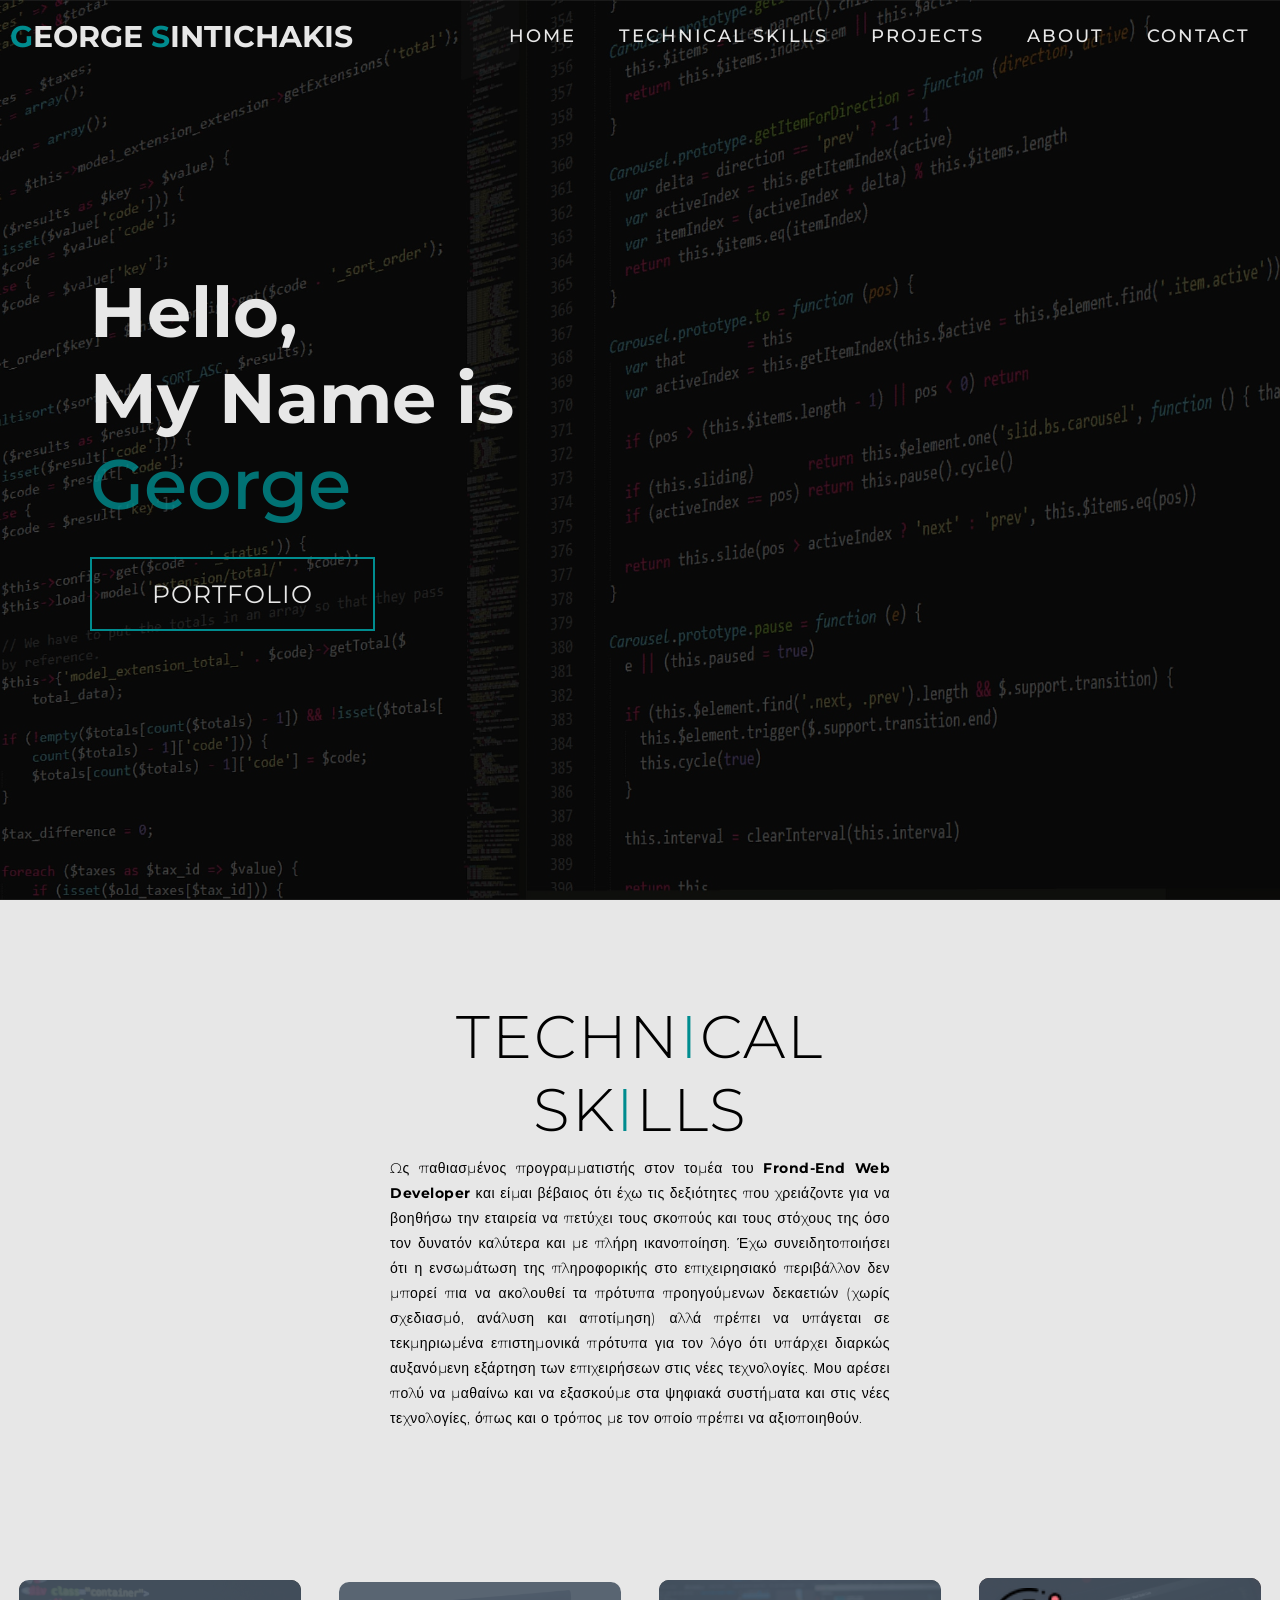
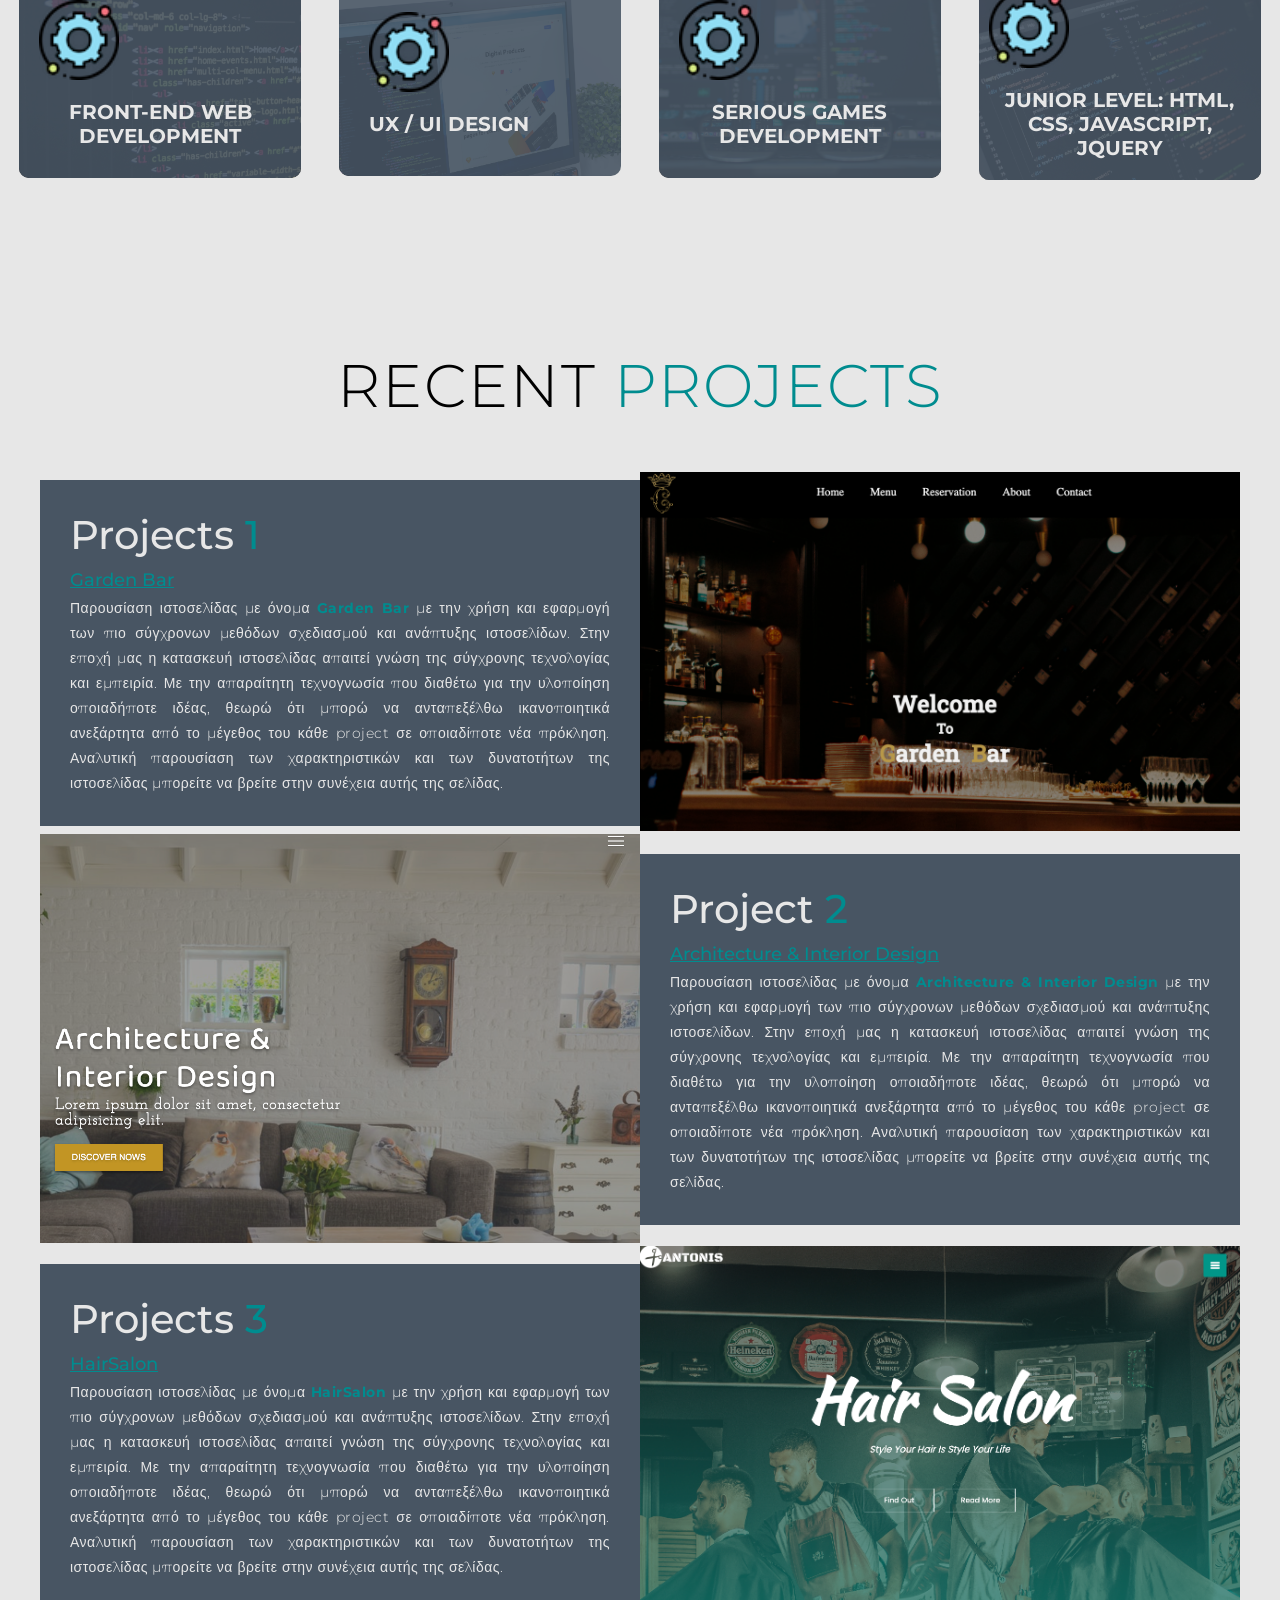
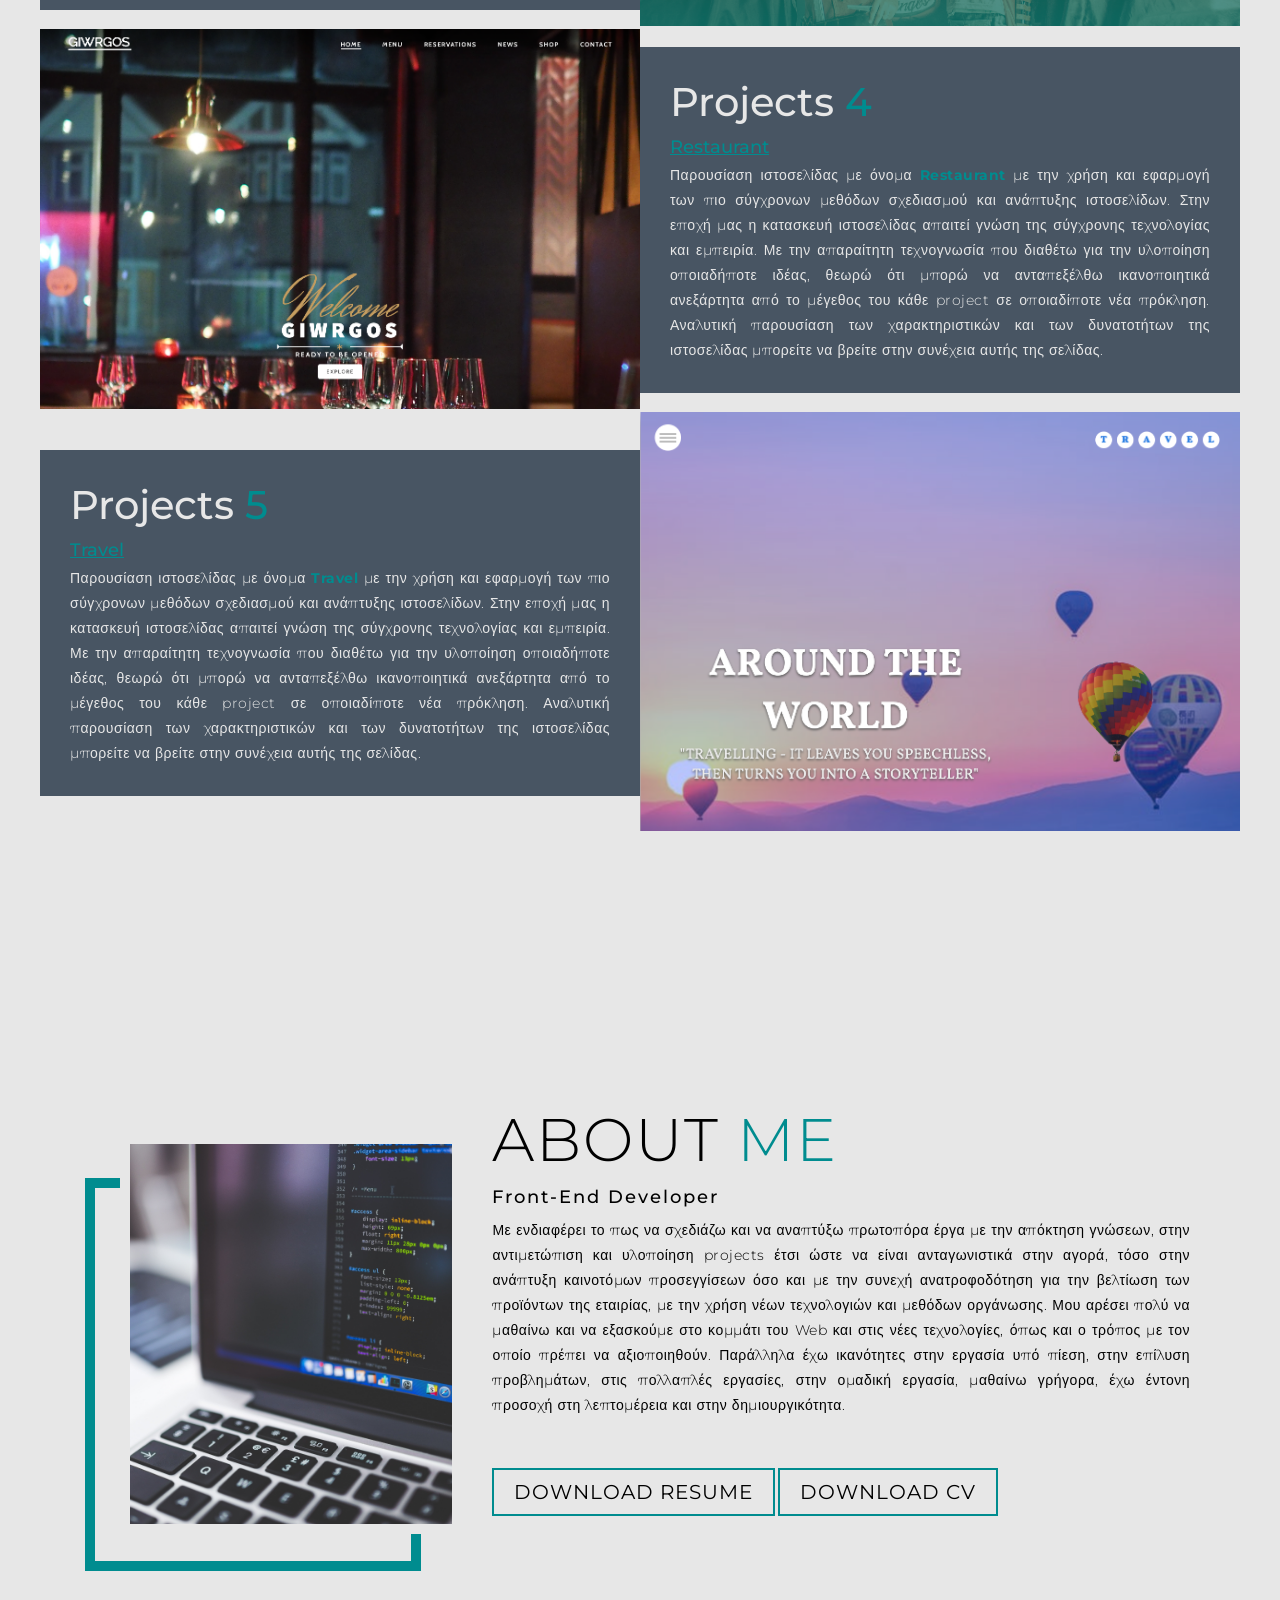
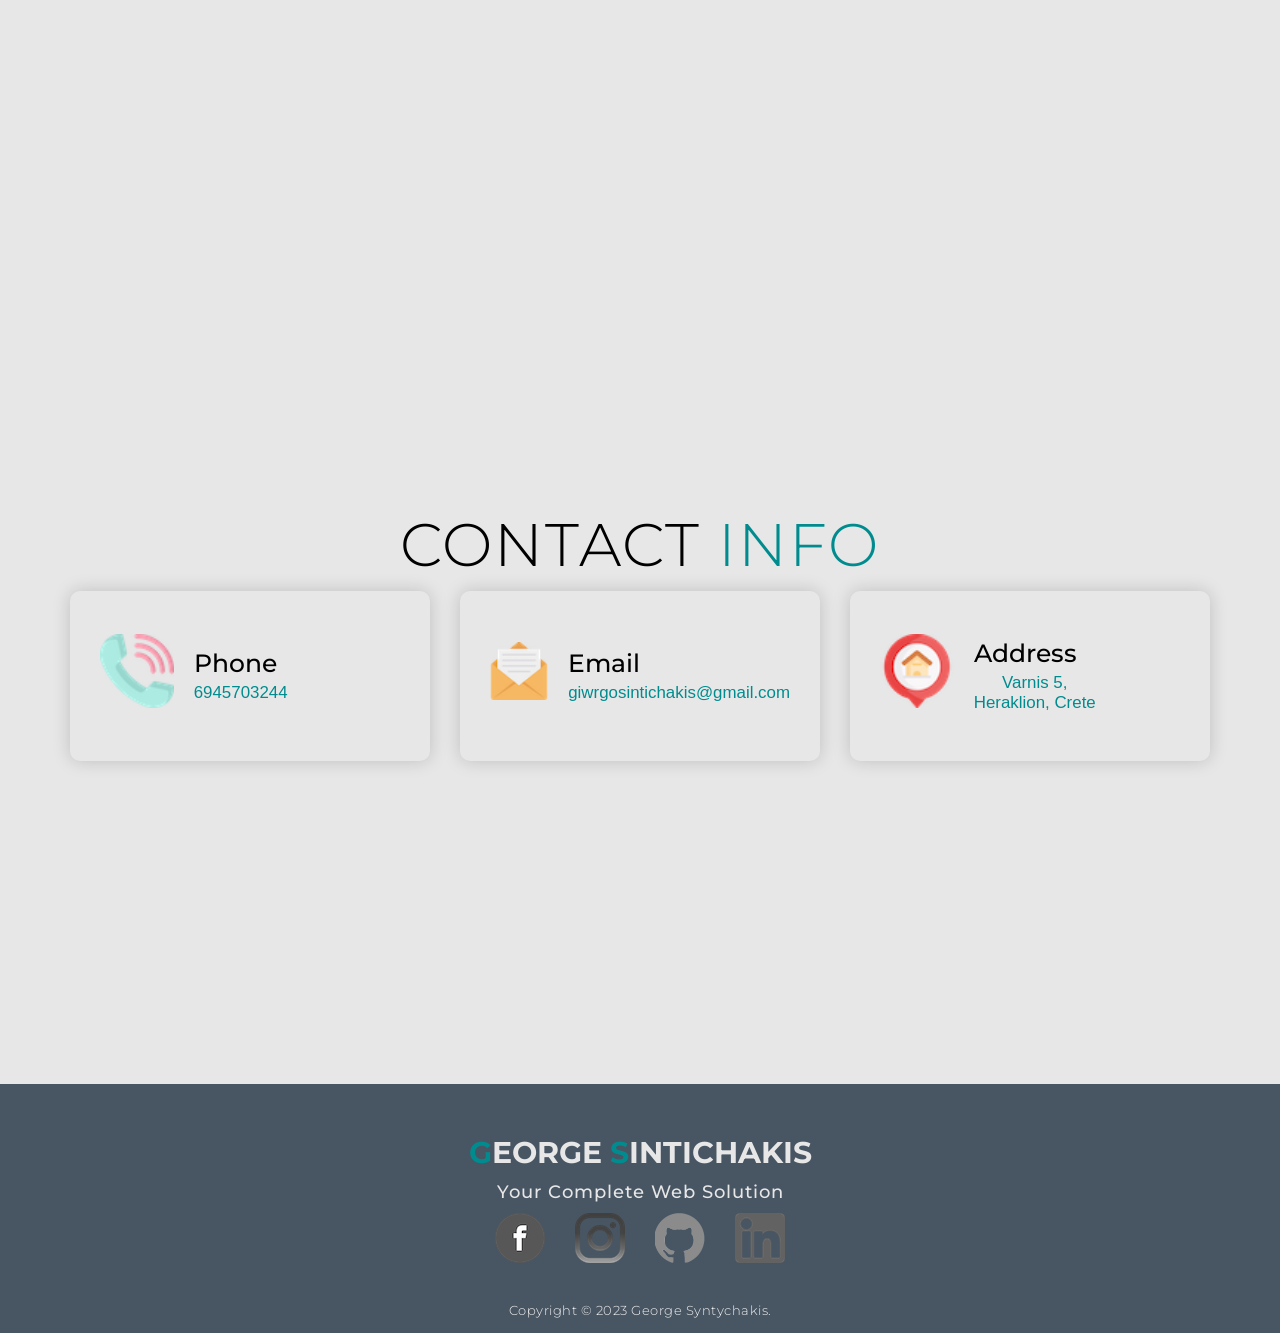
==== index.html @ 3b610a8d "Add files via upload" ====
<!DOCTYPE html>
<html lang="en">
  <head>
    <meta charset="utf-8">
    <meta name="viewport" content="width=device-width, initial-scale=1.0">
    <link rel="stylesheet" href="style.css">
    <title>My Website</title>
  </head>
  <body>
  

    <!--Header-->
    <section id="header">
      <div class="header container">
        <div class="nav-bar">
          <div class="brand">
            <a href="#hero"><h1><span>G</span>eorge <span>S</span>intichakis</h1></a>
          </div>
          <div class="nav-list">
            <div class="hamburger"><div class="bar"></div></div>
            <ul>
              <li><a href="#hero" data-after="Home">Home</a></li>
              <li><a href="#services" data-after="Service">Technical Skills</a></li>
              <li><a href="#projects" data-after="Projects">Projects</a></li>
              <li><a href="#about" data-after="About">About</a></li>
              <li><a href="#contact" data-after="Contact">Contact</a></li>
            </ul>
          </div>
        </div>
      </div>
    </section>

 


    <!--Hero Section-->
    <section id="hero">
      <div class="hero container">
        <div>
          <h1>Hello, <span></span></h1>
          <h1>My Name is <span></span></h1>
          <h1>George <span></span></h1>
          <a href="#projects" type="button" class="cta">Portfolio</a> 
        </div>
      </div>
    </section>
    
    <!--Service Section-->
    <section id="services">
      <div class="services container">
        <div class="service-top">
          <h1 class="section-title">Techn<span>i</span>cal Sk<span>i</span>lls</h1>
          <p>Ως παθιασμένος προγραμματιστής στον τομέα του <b>Frond-End Web Developer</b> 
            και είμαι βέβαιος ότι έχω τις δεξιότητες που χρειάζοντε για να βοηθήσω την εταιρεία να πετύχει τους σκοπούς 
            και τους στόχους της όσο τον δυνατόν καλύτερα και με πλήρη ικανοποίηση. Έχω συνειδητοποιήσει  
            ότι η ενσωμάτωση της πληροφορικής στο επιχειρησιακό περιβάλλον δεν μπορεί πια να ακολουθεί τα πρότυπα προηγούμενων δεκαετιών (χωρίς σχεδιασμό, 
            ανάλυση και αποτίμηση) αλλά πρέπει να υπάγεται σε τεκμηριωμένα επιστημονικά πρότυπα για τον λόγο ότι υπάρχει διαρκώς αυξανόμενη εξάρτηση των επιχειρήσεων 
            στις νέες τεχνολογίες. Μου αρέσει πολύ να μαθαίνω και να εξασκούμε στα ψηφιακά συστήματα και στις νέες τεχνολογίες, όπως και ο τρόπος με τον οποίο πρέπει να αξιοποιηθούν.  </p>
        </div>
        <div class="service-bottom">
            <div class="service-item1">
             <div class="icon"><img src="images/2.png"></div>             
              <h2>Front-End Web Development</h2>            
              <!-- <p>Lorem ipsum dolor sit amet, consectetur adipisicing elit, sed do eiusmod tempor incididunt ut labore et dolore magna aliqua.</p> -->
            </div>
            <div class="service-item2">
             <div class="icon"><img src="images/2.png"></div>
              <h2>UX / UI Design</h2>
              <!-- <p>Lorem ipsum dolor sit amet, consectetur adipisicing elit, sed do eiusmod tempor incididunt ut labore et dolore magna aliqua.</p> -->
            </div>
            <div class="service-item3">
             <div class="icon"><img src="images/2.png"></div>
              <h2>Serious Games Development</h2>
              <!-- <p>Lorem ipsum dolor sit amet, consectetur adipisicing elit, sed do eiusmod tempor incididunt ut labore et dolore magna aliqua.</p> -->
            </div>
            <div class="service-item4">
             <div class="icon"><img src="images/2.png"></div>
              <h2>Junior level: HTML, CSS, JavaScript, jQuery</h2>
              <!-- <p>Lorem ipsum dolor sit amet, consectetur adipisicing elit, sed do eiusmod tempor incididunt ut labore et dolore magna aliqua.</p> -->
            </div>
          </div>
        </div>
    </section>

    <!--Project Section-->
    <section id="projects">
      <div class="projects container">
        <div class="projects-header">
          <h1 class="section-title">Recent <span>Projects</span></h1>
        </div>
          <div class="all-projects">
            <div class="project-item">
              <div class="project-info">
                <h1>Projects <span>1</span></h1>
                <a href="https://giwrgossintichakis.github.io/GardenBar/" target="_blank"><h2><u>Garden Bar</u></h2></a>       
                <p>Παρουσίαση ιστοσελίδας με όνομα <span><b>Garden Bar</b></span> με την χρήση και εφαρμογή των πιο σύγχρονων μεθόδων σχεδιασμού και ανάπτυξης ιστοσελίδων. Στην εποχή μας η κατασκευή ιστοσελίδας απαιτεί γνώση της σύγχρονης τεχνολογίας και εμπειρία. Με την απαραίτητη τεχνογνωσία που διαθέτω για την υλοποίηση οποιαδήποτε ιδέας, θεωρώ ότι μπορώ να ανταπεξέλθω ικανοποιητικά ανεξάρτητα από το μέγεθος του κάθε project σε οποιαδίποτε νέα πρόκληση. Αναλυτική παρουσίαση των χαρακτηριστικών και των δυνατοτήτων της ιστοσελίδας μπορείτε να βρείτε στην συνέχεια αυτής της σελίδας.</p>
              </div>
              <div class="project-img">
                <a href="https://giwrgossintichakis.github.io/GardenBar/" target="_blank"><img src="images/Screenshot 2023-05-07 at 7.33.51 PM.png" alt="img"></a>
              </div>
            </div>
            <div class="project-item">
              <div class="project-info">
                <h1>Project <span>2</span></h1>
                <a href="https://giwrgossintichakis.github.io/Architecture/" target="_blank"><h2><u>Architecture & Interior Design</u></h2></a>       
                <p>Παρουσίαση ιστοσελίδας με όνομα <span><b>Architecture & Interior Design</b></span> με την χρήση και εφαρμογή των πιο σύγχρονων μεθόδων σχεδιασμού και ανάπτυξης ιστοσελίδων. Στην εποχή μας η κατασκευή ιστοσελίδας απαιτεί γνώση της σύγχρονης τεχνολογίας και εμπειρία. Με την απαραίτητη τεχνογνωσία που διαθέτω για την υλοποίηση οποιαδήποτε ιδέας, θεωρώ ότι μπορώ να ανταπεξέλθω ικανοποιητικά ανεξάρτητα από το μέγεθος του κάθε project σε οποιαδίποτε νέα πρόκληση. Αναλυτική παρουσίαση των χαρακτηριστικών και των δυνατοτήτων της ιστοσελίδας μπορείτε να βρείτε στην συνέχεια αυτής της σελίδας.</p>
              </div>
              <div class="project-img">
                <a href="https://giwrgossintichakis.github.io/Architecture/" target="_blank"><img src="images/18.jpg" alt="img"></a>
              </div>
            </div>
            <div class="project-item">
              <div class="project-info">
                <h1>Projects <span>3</span></h1>
                <a href="https://giwrgossintichakis.github.io/HairSalon/" target="_blank"><h2><u>HairSalon</u></h2></a>       
                <p>Παρουσίαση ιστοσελίδας με όνομα <span><b>HairSalon</b></span> με την χρήση και εφαρμογή των πιο σύγχρονων μεθόδων σχεδιασμού και ανάπτυξης ιστοσελίδων. Στην εποχή μας η κατασκευή ιστοσελίδας απαιτεί γνώση της σύγχρονης τεχνολογίας και εμπειρία. Με την απαραίτητη τεχνογνωσία που διαθέτω για την υλοποίηση οποιαδήποτε ιδέας, θεωρώ ότι μπορώ να ανταπεξέλθω ικανοποιητικά ανεξάρτητα από το μέγεθος του κάθε project σε οποιαδίποτε νέα πρόκληση. Αναλυτική παρουσίαση των χαρακτηριστικών και των δυνατοτήτων της ιστοσελίδας μπορείτε να βρείτε στην συνέχεια αυτής της σελίδας.</p>
              </div>
              <div class="project-img">
                <a href="https://giwrgossintichakis.github.io/HairSalon/" target="_blank"><img src="images/19.jpg" alt="img"></a>
              </div>
            </div>
            <div class="project-item">
              <div class="project-info">
                <h1>Projects <span>4</span></h1>
                <a href="https://giwrgossintichakis.github.io/Restaurant/" target="_blank"><h2><u>Restaurant</u></h2></a>       
                <p>Παρουσίαση ιστοσελίδας με όνομα <span><b>Restaurant</b></span> με την χρήση και εφαρμογή των πιο σύγχρονων μεθόδων σχεδιασμού και ανάπτυξης ιστοσελίδων. Στην εποχή μας η κατασκευή ιστοσελίδας απαιτεί γνώση της σύγχρονης τεχνολογίας και εμπειρία. Με την απαραίτητη τεχνογνωσία που διαθέτω για την υλοποίηση οποιαδήποτε ιδέας, θεωρώ ότι μπορώ να ανταπεξέλθω ικανοποιητικά ανεξάρτητα από το μέγεθος του κάθε project σε οποιαδίποτε νέα πρόκληση. Αναλυτική παρουσίαση των χαρακτηριστικών και των δυνατοτήτων της ιστοσελίδας μπορείτε να βρείτε στην συνέχεια αυτής της σελίδας.</p>
              </div>
              <div class="project-img">
                <a href="https://giwrgossintichakis.github.io/Restaurant/" target="_blank"><img src="images/20.jpg" alt="img"></a>
              </div>
            </div>
            <div class="project-item">
              <div class="project-info">
                <h1>Projects <span>5</span></h1>
                <a href="https://giwrgossintichakis.github.io/Travel/" target="_blank"><h2><u>Travel</u></h2></a>       
                <p>Παρουσίαση ιστοσελίδας με όνομα <span><b>Travel</b></span> με την χρήση και εφαρμογή των πιο σύγχρονων μεθόδων σχεδιασμού και ανάπτυξης ιστοσελίδων. Στην εποχή μας η κατασκευή ιστοσελίδας απαιτεί γνώση της σύγχρονης τεχνολογίας και εμπειρία. Με την απαραίτητη τεχνογνωσία που διαθέτω για την υλοποίηση οποιαδήποτε ιδέας, θεωρώ ότι μπορώ να ανταπεξέλθω ικανοποιητικά ανεξάρτητα από το μέγεθος του κάθε project σε οποιαδίποτε νέα πρόκληση. Αναλυτική παρουσίαση των χαρακτηριστικών και των δυνατοτήτων της ιστοσελίδας μπορείτε να βρείτε στην συνέχεια αυτής της σελίδας.</p>
              </div>
              <div class="project-img">
                <a href="https://giwrgossintichakis.github.io/Travel/" target="_blank"><img src="images/22.jpg" alt="img"></a>
              </div>
            </div>
        </div>
      </div>
    </section>

    <!--About Section-->
    <section id="about">
      <div class="about container">
        <div class="col-left">
          <div class="about-img">
            <img src="images/5.jpg" alt="img">
          </div>
        </div>
        <div class="col-right">
          <h1 class="section-title">About <span>Me</span></h1>
          <h2>Front-End Developer</h2>
          <p>Με ενδιαφέρει το πως να σχεδιάζω και να αναπτύξω πρωτοπόρα έργα με την απόκτηση γνώσεων, στην αντιμετώπιση και υλοποίηση projects έτσι ώστε να είναι ανταγωνιστικά στην αγορά, τόσο στην ανάπτυξη καινοτόμων προσεγγίσεων όσο και με την συνεχή ανατροφοδότηση για την βελτίωση των προϊόντων της εταιρίας, με την χρήση νέων τεχνολογιών και μεθόδων οργάνωσης. 
            Μου αρέσει πολύ να μαθαίνω και να εξασκούμε στο κομμάτι του Web και στις νέες τεχνολογίες, όπως και ο τρόπος με τον οποίο πρέπει να αξιοποιηθούν. Παράλληλα έχω ικανότητες στην εργασία υπό πίεση, στην επίλυση προβλημάτων,  στις πολλαπλές εργασίες, στην ομαδική εργασία, μαθαίνω γρήγορα, έχω έντονη προσοχή στη λεπτομέρεια και στην δημιουργικότητα.
            </p>
          <a href="COVER-LETTER-GEORGE_SINTICHAKIS.pdf" download class="cta">Download Resume</a>
          <a href="SINTICHAKIS_GEORGE_CV.pdf" download class="cta">Download CV</a>          
        </div>
      </div>
    </section>

    <!--Contact section-->
    <section id="contact">
      <div class="contact container">
        <div><h1 class="section-title">Contact <span>info</span></h1></div>
        <div class="contact-items">
            <div class="contact-item">
              <div class="icon"><img src="images/6.png"></div>
              <div class="contact-info">
                <h1>Phone</h1>
                <a class="single" href="tel:6945703244" target="_blank"><h2><button class="btn-tel">6945703244</button></h2></a>
              </div>
            </div>
            <div class="contact-item">
              <div class="icon"><img src="images/7.png"></div>
              <div class="contact-info">
                <h1>Email</h1>
                <a class="single" href="mailto:giwrgosintichakis@gmail.com" target="_blank"><h2><button class="btn">giwrgosintichakis@gmail.com</button></h2></a>
              </div>
            </div>
            <div class="contact-item">
              <div class="icon"><img src="images/8.png"></div>
              <div class="contact-info">
                <h1>Address</h1>
                <a href="https://goo.gl/maps/fwxAMwNnQU4FzRRd6" target="_blank"><h2><button class="btn">Varnis 5, <br> Heraklion, Crete </button></h2></a>
                <!-- <a href="https://goo.gl/maps/fwxAMwNnQU4FzRRd6" target="_blank"><h2><button class="btn">Varnis 5,</button></h2></a>
                <a href="https://goo.gl/maps/fwxAMwNnQU4FzRRd6" target="_blank"><h2><button class="btn">Heraklion Crete</button></h2></a> -->
              </div>
            </div>
        </div>
      </div>
    </section>

    <!--Footer-->
    <section id="footer">
      <div class="footer container">
        <div class="brand"><h1><span>G</span>eorge <span>S</span>intichakis</h1></div>
        <h2>Your Complete Web Solution</h2>
        <div class="social-icon">
          <div class="social-item">
            <a href="https://www.facebook.com/giwrgos.sintichakis" target="_blank"><img src="images/9.png"></a>
          </div>
          <div class="social-item">
            <a href="https://www.instagram.com/giwrgos_sintichakis/" target="_blank"><img src="images/10.png"></a>
          </div>
          <div class="social-item">
            <a href="https://github.com/GiwrgosSintichakis" target="_blank"><img src="images/110.png"></a>
          </div>
          <div class="social-item">
            <a href="https://www.linkedin.com/in/george-sintichakis-b2186b146/" target="_blank"><img src="images/12.png"></a>
          </div>
        </div>
        <p>Copyright &copy; 2023 George Syntychakis.</p>
      </div>
    </section>

    <script src="main.js"></script>
  </body>
</html>
---- style.css ----
@import url('https://fonts.googleapis.com/css2?family=Montserrat:wght@300;400;700&display=swap');

*{
  padding: 0;
  margin: 0;
  box-sizing: border-box;
}

html{
  font-size: 10px;
  font-family: 'Montserrat', sans-serif;
  scroll-behavior: smooth;
  background-color: #E7E7E7;
}

a{
  text-decoration: none;
}

p{
  text-align: justify;
}

.container{
  min-height: 100vh;
  width: 100%;
  display: flex;
  align-items: center;
  justify-content: center;
}

img{
  height: 100%;
  width: 100%;
  object-fit: cover;
}

p{
  color: black;
  font-size: 1.4rem;
  margin-top: 5px;
  line-height: 2.5rem;
  font-weight: 300;
  letter-spacing: 0.05rem;
}

.section-title{
    font-size: 4rem;
    font-weight: 300;
    color: black;
    margin-bottom: 10px;
    text-transform: uppercase;
    letter-spacing: 0.2rem;
    text-align: center;
}

.section-title span{
    color: #008C8F;
}

.cta{
  display: inline-block;
  padding: 10px 30px;
  color: #E7E7E7;
  background-color: transparent;
  border: 2px solid #008C8F;
  font-size: 2rem;
  text-transform: uppercase;
  letter-spacing: 0.1rem;
  margin-top: 30px;
  transition: 0.3s ease;
  transition-property: background-color, color;
}

.cta:hover{
  color: #E7E7E7;
  background-color:#008C8F;
}

.brand h1{
  font-size: 3rem;
  text-transform: uppercase;
  color:#E7E7E7;
}

.brand h1 span{
  color: #008C8F;
}

/*Header Section*/
#header{
  position: fixed;
  z-index: 1000;
  left: 0;
  top: 0;
  width: 100vw;
  height: auto;
}

#header .header{
  min-height: 8vh;
  background-color: rgba(31,30,30,0.24);
  transition: 0.3s ease background-color;
}

#header .nav-bar{
  display: flex;
  align-items: center;
  justify-content: space-between;
  width: 100%;
  height: 100%;
  max-width: 1300px;
  padding: 0 10px;
}

#header .nav-list ul{
  list-style: none;
  position: absolute;
  background-color: rgb(31,30,30);
  width: 100vw;
  height: 100vh;
  left: 100%;
  top: 0;
  display: flex;
  flex-direction: column;
  justify-content: center;
  align-items: center;
  z-index: 1;
  overflow: hidden;
  transition: 0.5s ease left;
}

#header .nav-list ul.active{
  left: 0%;/* αυτο καθοριζει ποσο μεγαλο ή μικρο θελω να ειναι το ανοιγμα προς τα αριστερα*/
}

#header .nav-list ul a{
  font-size: 2.5rem;
  font-weight: 500;
  letter-spacing: 0.2rem;
  text-decoration: none;
  color:#E7E7E7;
  text-transform: uppercase;
  padding: 20px;
  display: block;
}

#header .nav-list ul a:after{
  content: attr(data-after);
  position: absolute;
  top: 50%;
  left: 50%;
  transform: translate(-50%, -50%) scale(0);
  color: rgba(240, 248, 255, 0.021);
  font-size: 13rem;
  letter-spacing: 50px;
  z-index: -1;
  transition: 0.3s ease letter-spacing;/*εαν θελω να εμφανιζοντε κονονικα καθος περναω απο πανω τους τοτε το βγαζω αυτο*/
}

#header .nav-list ul li:hover a::after{
  transform: translate(-50%, -50%) scale(1);
  letter-spacing: initial;
}

#header .nav-list ul li:hover a{
  color: #008C8F;
}

#header .hamburger{
  height: 60px;
  width: 60px;
  display: inline-block;
  border: 3px solid  #E7E7E7;
  border-radius: 50%;
  position: relative;
  display: flex;
  align-items: center;
  justify-content: center;
  z-index: 100;
  cursor: pointer;
  transform: scale(0.8);/*αυτο καθοριζει ποσο μεγαλο η μικρο θα ειναι το hamburger*/
  margin-right: 20px; /*αυτο καθοριζει που θα βρισκετε το hamburger*/
}

#header .hamburger:after{
  position: absolute;
  content: '';
  height: 100%;
  width: 100%;
  border-radius: 50%;
  border: 3px solid #E7E7E7;
  animation: hamburger_puls 1s ease infinite;
}

#header .hamburger .bar{
  height: 2px;
  width: 30px;
  position: relative;
  background-color:#E7E7E7;
  z-index: -1
}

#header .hamburger .bar::after,
#header .hamburger .bar::before{
  content: '';
  position: absolute;
  height: 100%;
  width: 100%;
  left: 0;
  background-color:#E7E7E7;
  transition: 0.3s ease;
  transition-property: top, bottom;
}

#header .hamburger .bar::after{
  top: 8px;
}

#header .hamburger .bar::before{
  bottom: 8px;
}

#header .hamburger.active .bar::before{
  bottom: 0;
}

#header .hamburger.active .bar::after{
  top: 0;
}


/*Hero Secttion*/
#hero{
  background-image: url(images/1.jpg);
  background-size: cover;
  background-position: top center;
  position: relative;
  z-index: 1;
}

#hero::after{
  content: '';
  position: absolute;
  left: 0;
  top: 0;
  height: 100%;
  width: 100%;
  background-color: black;
  opacity: .7;
  z-index: -1;
}

#hero .hero{
  max-width: 1200px;
  margin: 0 auto;
  padding: 0 50px;
  justify-content: 50px;
  justify-content: flex-start;
}

#hero h1{
  display: block;
  width: fit-content;
  font-size: 4rem;
  position: relative;
  color: transparent;
  animation: text_reveal 0.5s ease forwards;
  animation-delay: 1s;
}

#hero h1:nth-child(1){
  animation-delay: 1s;
}

#hero h1:nth-child(2){
  animation-delay: 2s;
}

#hero h1:nth-child(3){
  animation: text_reveal_name 0.5 ease forwards;
  animation-delay: 3s;
}

#hero h1 span{
  position: absolute;
  top: 0;
  left: 0;
  height: 100%;
  width: 0%;
  background-color: #008C8F;
  animation: text_reveal_box 1s ease;
  animation-delay: 3s;
}

#hero h1:nth-child(1) span{
  animation-delay: 0.5s;
}

#hero h1:nth-child(2) span{
  animation-delay: 1.5s;
}

#hero h1:nth-child(3) span{
  animation-delay: 2.5s;
}

.language{
  width: 100%;
  margin: 0 auto;
  text-align: center;
  width: 150px;
  height: auto;
}


/*Services Section*/
#services .services{
    flex-direction: column;
    text-align: center;
    max-width: 1500px;
    margin: 0 auto;
    padding: 100px 0;
}

#services .service-top p{
    color: black;
    font-size: 1.4rem;
    margin-top: 5px;
    line-height: 2.5rem;
    font-weight: 300;
    letter-spacing: 0.05rem;
}

#services .service-top{
  max-width: 500px;
  margin: 0 auto;
}

#services .service-bottom{
  display: flex;
  align-items: center;
  justify-content: center;
  flex-wrap: wrap;
  margin-top: 10%;
}

#services .service-item1{
  flex-basis: 80%;
  display: flex;
  align-items: flex-start;
  justify-content: center;
  flex-direction: column;
  padding: 20px;
  border-radius: 10px;
  background-image: url('/images/13.jpg');
  background-size: cover;
  margin: 10px 5%;
  position: relative;
  z-index: 1;
  overflow: hidden;
}

#services .service-item2{
  flex-basis: 80%;
  display: flex;
  align-items: flex-start;
  justify-content: center;
  flex-direction: column;
  padding: 30px;
  border-radius: 10px;
  background-image: url('/images/14.jpg');
  background-size: cover;
  margin: 10px 5%;
  position: relative;
  z-index: 1;
  overflow: hidden;
}

#services .service-item3{
  flex-basis: 80%;
  display: flex;
  align-items: flex-start;
  justify-content: center;
  flex-direction: column;
  padding: 20px;
  border-radius: 10px;
  background-image: url('/images/15.jpg');
  background-size: cover;
  margin: 10px 5%;
  position: relative;
  z-index: 1;
  overflow: hidden;
}

#services .service-item4{
  flex-basis: 80%;
  display: flex;
  align-items: flex-start;
  justify-content: center;
  flex-direction: column;
  padding: 10px;
  border-radius: 10px;
  background-image: url('/images/17.jpg');
  background-size: cover;
  margin: 10px 5%;
  position: relative;
  z-index: 1;
  overflow: hidden;
}

#services .service-item1::after{
  content: '';
  position: absolute;
  left: 0;
  top: 0;
  height: 100%;
  width: 100%;
  background-color:#485563;
  opacity: 0.9;
  z-index: -1;
}

#services .service-item2::after{
  content: '';
  position: absolute;
  left: 0;
  top: 0;
  height: 100%;
  width: 100%;
  background-color:#485563;
  opacity: 0.9;
  z-index: -1;
}

#services .service-item3::after{
  content: '';
  position: absolute;
  left: 0;
  top: 0;
  height: 100%;
  width: 100%;
  background-color:#485563;
  opacity: 0.9;
  z-index: -1;
}

#services .service-item4::after{
  content: '';
  position: absolute;
  left: 0;
  top: 0;
  height: 100%;
  width: 100%;
  background-color:#485563;
  opacity: 0.9;
  z-index: -1;
}

#services .service-bottom .icon{
  height: 80px;
  width: 80px;
  margin-bottom: 20px;
}

#services .service-item1 h2{
  font-size: 2rem;
  color:#E7E7E7;
  margin-bottom: 10px;
  text-transform: uppercase;
}

#services .service-item2 h2{
  font-size: 2rem;
  color:#E7E7E7;
  margin-bottom: 10px;
  text-transform: uppercase;
}

#services .service-item3 h2{
  font-size: 2rem;
  color:#E7E7E7;
  margin-bottom: 10px;
  text-transform: uppercase;
}

#services .service-item4 h2{
  font-size: 2rem;
  color: #E7E7E7;
  margin-bottom: 10px;
  text-transform: uppercase;
}

/* #services .service-item1 p{
  color: white;
  text-align: left;
}

#services .service-item2 p{
  color: white;
  text-align: left;
}

#services .service-item3 p{
  color: white;
  text-align: left;
}

#services .service-item4 p{
  color: white;
  text-align: left;
} */

/*Project Section*/
#projects .projects{
  flex-direction: column;
  max-width: 1200px;
  margin: 0 auto;
  padding: 50px 0;
}

#projects .projects-header h1{
  margin-bottom: 50px;
}

#projects .all-projects{
  display: flex;
  align-items: center;
  justify-content: center;
  flex-direction: column;
}

#projects .project-item{
  display: flex;
  align-items: center;
  justify-content: center;
  flex-direction: column;
  width: 80%;
  margin: 20px auto;
  overflow: hidden;
  border-radius: 10px;
}

#projects .project-info{
  padding: 30px;
  flex-basis: 50%;
  height: 100%;
  display: flex;
  align-items: flex-start;
  justify-content: center;
  flex-direction: column;
  background-color:#485563;
  color: #E7E7E7;
}

#projects .project-info h2{
  color: #008C8F;
}

#projects .project-info h1{
  font-size: 4rem;
  font-weight: 500;
}

#projects .project-info h1 span{
  color: #008C8F;
}


#projects .project-info h2:hover{
  cursor: pointer;
}

#projects .project-info h2:hover{
  color: #008C8F;
}

#projects .project-info h2:active{
  color: #33CC00;
}


#projects .project-info p:focus{
  color: #008C8F;
}


#projects .project-info p span{
  color:#008C8F;
}


#projects .project-info h2{
  font-size: 1.8rem;
  font-weight: 500;
  margin-top: 10px;
}

#projects .project-info a:hover{
  transform: scale(1.15);
  color: #008C8F;
  cursor: pointer;
  transition: all 0.5s;
  animation: 1s infinite;

}

#projects .project-info p{
  color:#E7E7E7;
}

#projects .project-img{
  flex-basis: 50%;
  height: 300px;
  overflow: hidden;
}

#projects .project-img:after{
  content: '';
  position: absolute;
  left: 0;
  top: 0;
  height: 100%;
  width: 100%;
  background-color:#485563;
  opacity: 0.7;
}

#projects .project-img img{
  transition: 0.3s ease transform;
}
#projects .project-item:hover .project-img img{
  transform: scale(1.1);
}

/*About Section*/
#about .about{
  flex-direction: column-reverse;
  text-align: center;
  max-width: 1200px;
  margin: 0 auto;
  padding: 10px 20px;
}

#about .col-left{
  width: 250px;
  height: 360px;
}

#about .col-right{
  width: 100%;
}

#about .col-right h2{
  font-size: 1.8rem;
  font-weight: 500;
  letter-spacing: 0.2rem;
  margin-bottom: 10px;
}

#about .col-right p{
  margin-bottom: 20px;
}

#about .col-right .cta{
  color: black;
  margin-bottom: 50px;
  padding: 10px 20px;
  font-size: 2rem;
}

#about .col-left .about-img{
  height: 100%;
  width: 100%;
  position: relative;
  border: 10px solid #E7E7E7;
}

#about .col-left .about-img::after{
  content: '';
  position: absolute;
  left: -33px;
  top: 19px;
  height: 98%;
  width: 98%;
  border: 7px solid #008C8F;
  z-index: -1;
}

/*Contact Section*/
#contact .contact{
  flex-direction: column;
  max-width: 1200px;
  margin: 0 auto;
}

#contact .contact-items{
  width: 400px;
}

#contact .contact-item{
  width: 80%;
  padding: 20px;
  text-align: center;
  border-radius: 10px;
  padding: 30px;
  margin: 30px;
  display: flex;
  justify-content: center;
  align-items: center;
  flex-direction: column;
  box-shadow: 0px 0px 18px 0 #0000002c;
  transition: 0.3s ease box-shadow;
}

#contact .contact-item:hover{
  box-shadow: 0px 0px 5px 0 #0000002c;
}

#contact .icon{
  width: 70px;
  margin: 0 auto;
  margin-bottom: 10px;
}

#contact .contact-info h1{
  font-size: 2.5rem;
  font-weight: 500;
  margin-bottom: 5px;
}

#contact .contact-info h2{
  font-size: 1.3rem;
  line-height: 2rem;
  font-weight: 500;
}

#contact .contact-info .single-tel{
  color: black;
}

#contact .contact-info .single{
  color: black;
}

#contact .contact-info .btn-tel:hover{
  transform: scale(1.18);
  color: #008C8F;
  cursor: pointer;
}

#contact .contact-info .btn-tel{
  border-width: 0;
  background-color: #E7E7E7;
  color: #008C8F;
  font-size: 1.3em;
  transition: all 0.3s;
  animation: colors 1s infinite;
}

@keyframes colors{
  0%{
    filter: hue-rotate(0deg);
  }
  100%{
    filter: hue-rotate(360deg);
  }
}

#contact .contact-info .btn:hover{
  transform: scale(1.18);
  color: #008C8F;
  cursor: pointer;
}

#contact .contact-info .btn{
  border-width: 0;
  background-color: #E7E7E7;
  color: #008C8F;
  font-size: 1.3em;
  transition: all 0.3s;
  animation: colors 1s infinite;
}

/*Footer*/
#footer{
  background-color:#485563;
}

#footer .footer{
  min-height: 200px;
  flex-direction: column;
  padding-top: 50px;
  padding-bottom: 10px;
}

#footer h2{
  color:#E7E7E7;
  font-weight: 500;
  font-size: 1.8rem;
  letter-spacing: 0.1rem;
  margin-top: 10px;
  margin-bottom: 10px;
}

#footer .social-icon{
  display: flex;
  margin-bottom: 30px;
}

#footer .social-item{
  height: 50px;
  width: 50px;
  margin: 0 15px;
}

#footer .social-item img{
  filter: grayscale(1);
  transition: 0.3s ease filter;
}

#footer .social-item:hover img{
  filter: grayscale(0);
}

#footer p{
  color:  #f1f1f1;
  font-size: 1.3rem;
}
/*Keyframes*/
@keyframes hamburger_puls {
    0%{
      opacity: 1;
      transform: scale(1);
    }
    100%{
      opacity: 0;
      transform: scale(1.4);
    }
}

@keyframes text_reveal_box {
  50%{
    width: 100%;
    left: 0;
  }
  100%{
    width: 0;
    left: 100%;
  }
}

@keyframes text_reveal{
  100%{
    color: #E7E7E7;
}
}

@keyframes text_reveal_name{
    100%{
      color: #008C8F;
      font-weight: 500;
    }
}

/*Media Query For Tablet*/
@media only screen and (min-width:1258px){
  .cta{
    font-size: 2.5rem;
    padding: 20px 60px;
  }

  h1.section-title{
    font-size: 6rem;
  }

  /*Hero*/
  #hero h1{
    font-size: 7rem;
  }

  /*Services Section*/
  #services .service-bottom .service-item1{
    flex-basis: 45%;
    margin: 2.5%;
  }

  #services .service-bottom .service-item2{
    flex-basis: 45%;
    margin: 2.5%;
  }


  #services .service-bottom .service-item3{
    flex-basis: 45%;
    margin: 2.5%;
  }

  #services .service-bottom .service-item4{
    flex-basis: 45%;
    margin: 2.5%;
  }


  /*Project*/
  #projects .project-item{
    flex-direction: row;
  }

  #projects .project-item:nth-child(even){
    flex-direction: row-reverse;
  }

  #projects .project-item{
  height: 400%;
  margin: 0;
  width: 100%;
  border-radius: 0;
  }

  #projects .all-projects .project-info{
    height: 100%;
  }

  #projects .all-projects .project-img{
    height: 100%;
  }

  /*About*/
  #about .about{
    flex-direction: row;
  }

  #about .col-left{
    width: 600px;
    height: 400px;
    padding-left: 60px;
  }

  #about .about .col-left .about-img::after{
    left: -45px;
    top: 34px;
    height: 98%;
    width: 98%;
    border: 10px solid #008C8F;
  }

  #about .col-right{
    text-align: left;
    padding: 30px;
  }

  #about .col-right h1{
    text-align: left;
  }

  /*Contact*/
  /* #contact .contact{
    flex-direction: column;
    padding: 100px 0;
    align-items: center;
    justify-content: center;
    min-width: 20vh;
  }

  #contact .contact-items{
    width: 100%;
    display: flex;
    flex-direction: row;
    justify-content: space-evenly;
    margin: 0;
  }

  #contact .contact-item{
    width: 30%;
    margin: 0;
    flex-direction: row;
  }

  #contact .contact-item .icon{
    height: 100px;
    width: 100px;
  }

  #contact .contact-item .icon img{
    object-fit: contain;
  }

  #contact .contact-item .contact-info{
    width: 100%;
    text-align: left;
    padding-left: 20px;
  } */
}

@media only screen and (min-width:1210px){
  #contact .contact{
    flex-direction: column;
    padding: 100px 0;
    align-items: center;
    justify-content: center;
    min-width: 20vh;
  }

  #contact .contact-items{
    width: 100%;
    display: flex;
    flex-direction: row;
    justify-content: space-evenly;
    margin: 0;
  }

  #contact .contact-item{
    width: 30%;
    margin: 0;
    flex-direction: row;
  }

  #contact .contact-item .icon{
    height: 100px;
    width: 100px;
  }

  #contact .contact-item .icon img{
    object-fit: contain;
  }

  #contact .contact-item .contact-info{
    width: 100%;
    text-align: left;
    padding-left: 20px;
  }
}

/*Media Query For Desktop*/
@media only screen and (min-width:1200px){
  #header .hamburger{
    display: none;
  }

  #header .nav-list ul{
    position: initial;
    display: block;
    height: auto;
    width: fit-content;
    background-color: transparent;
  }

  #header .nav-list ul li{
    display: inline-block;
  }

  #header .nav-list ul li a{
    font-size: 1.8rem;
  }

  #header .nav-list ul a:after{
    display: none;
  }



  #services .service-bottom .service-item1{
    flex-basis: 22%;
    margin: 1.5%;
  }

  #services .service-bottom .service-item2{
    flex-basis: 22%;
    margin: 1.5%;
  }

  #services .service-bottom .service-item3{
    flex-basis: 22%;
    margin: 1.5%;
  }

  #services .service-bottom .service-item4{
    flex-basis: 22%;
    margin: 1.5%;
  }
}
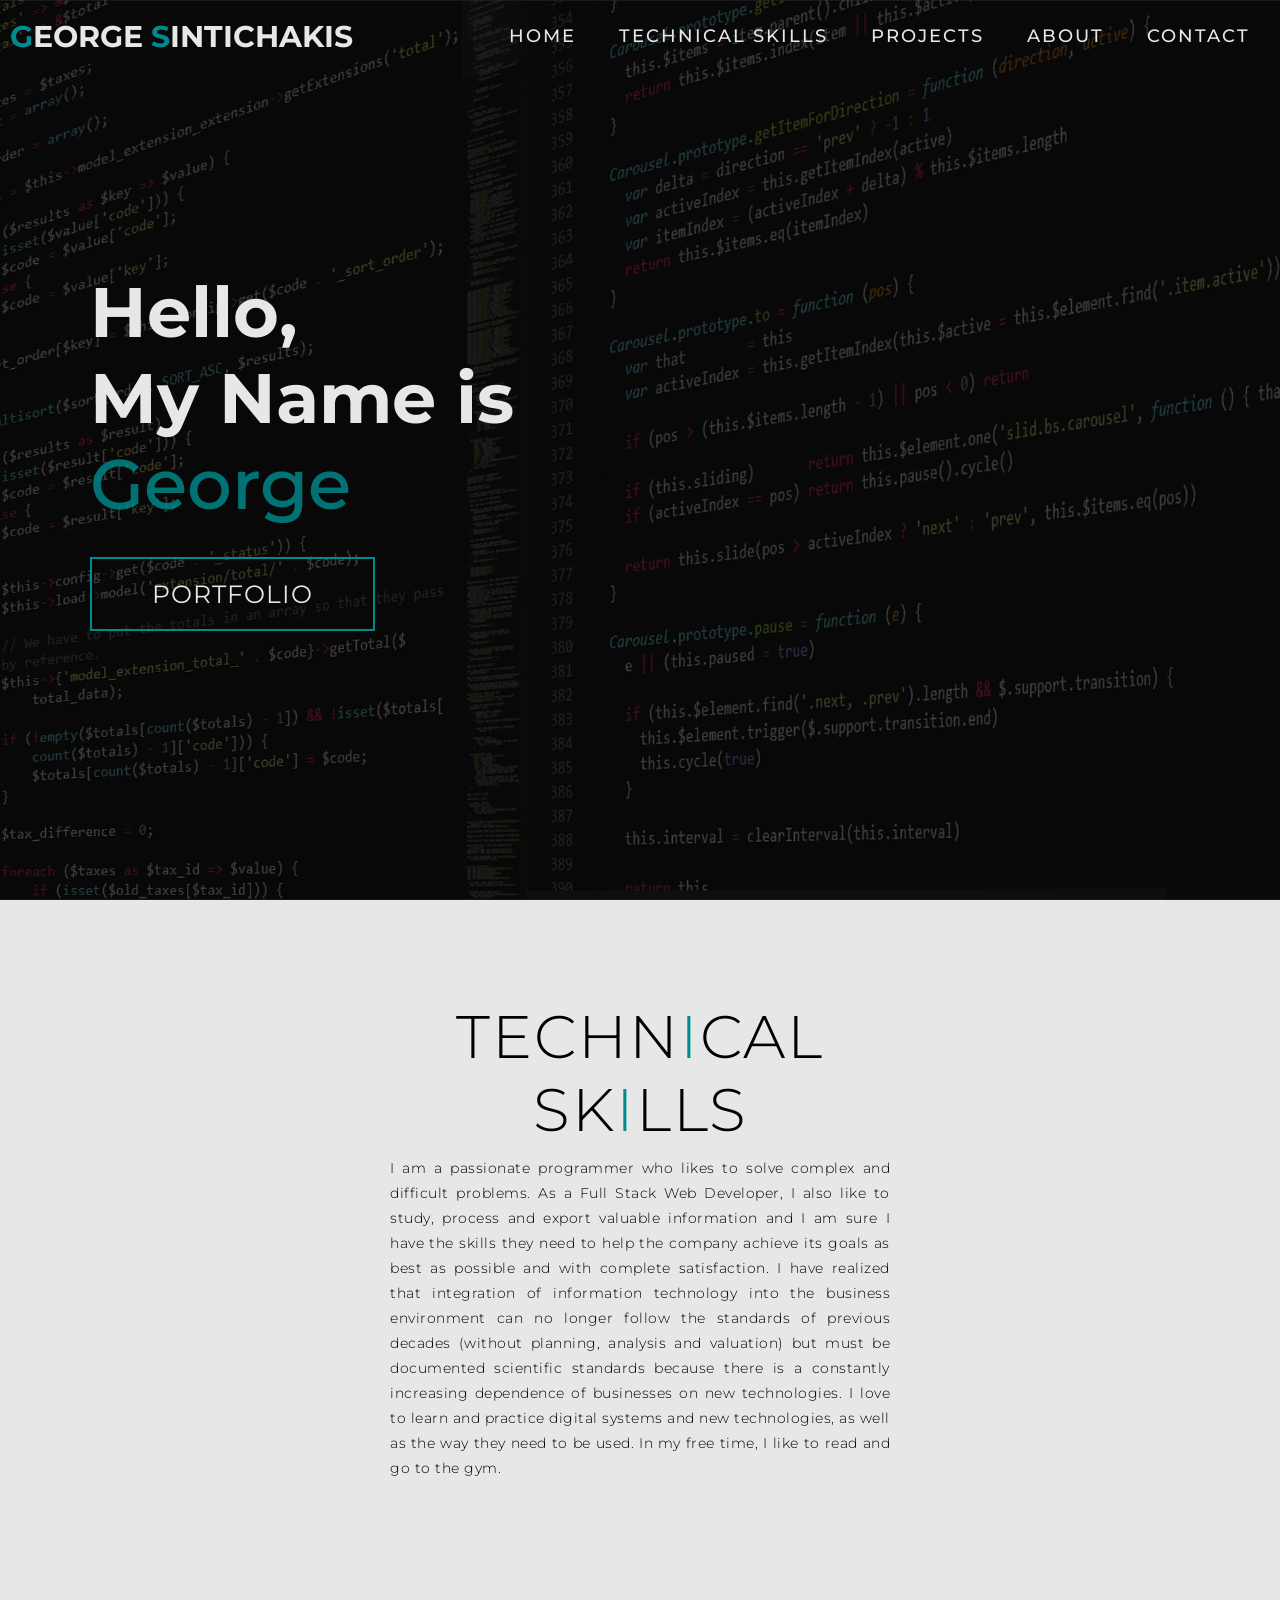
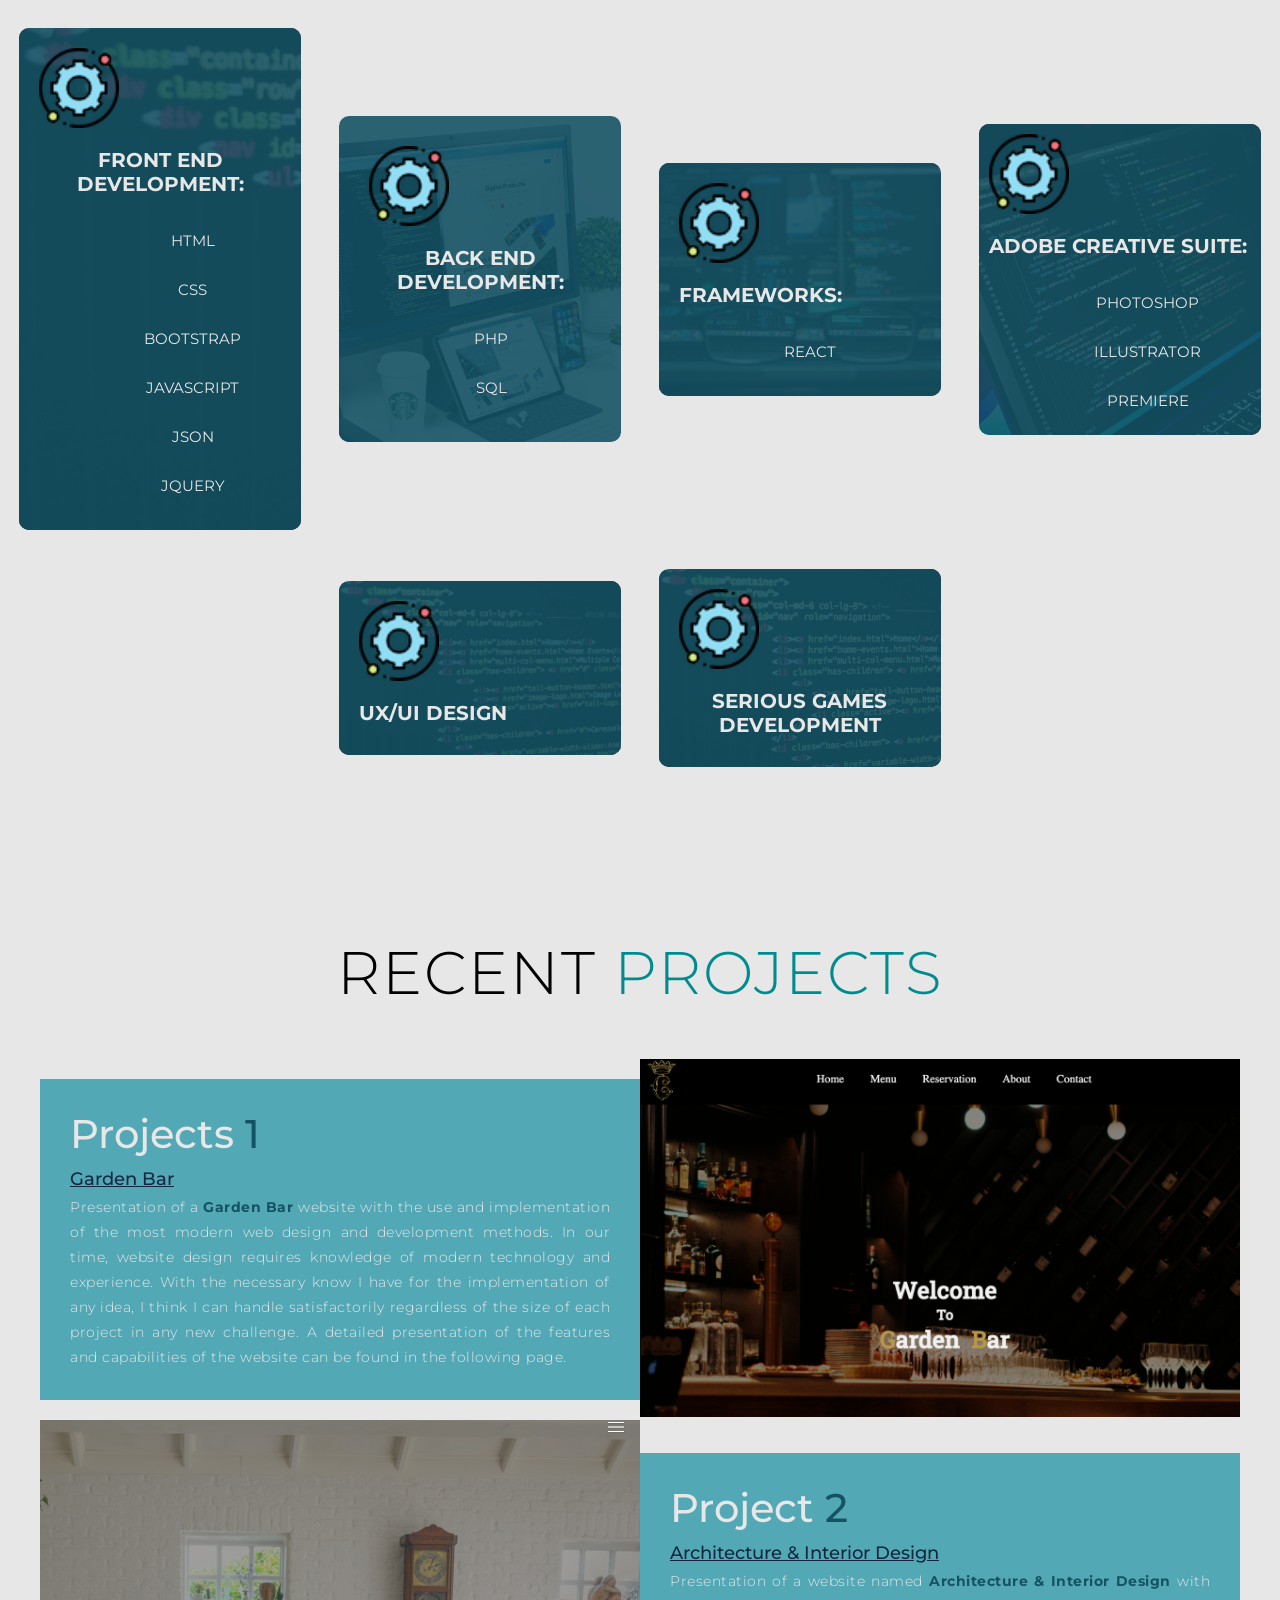
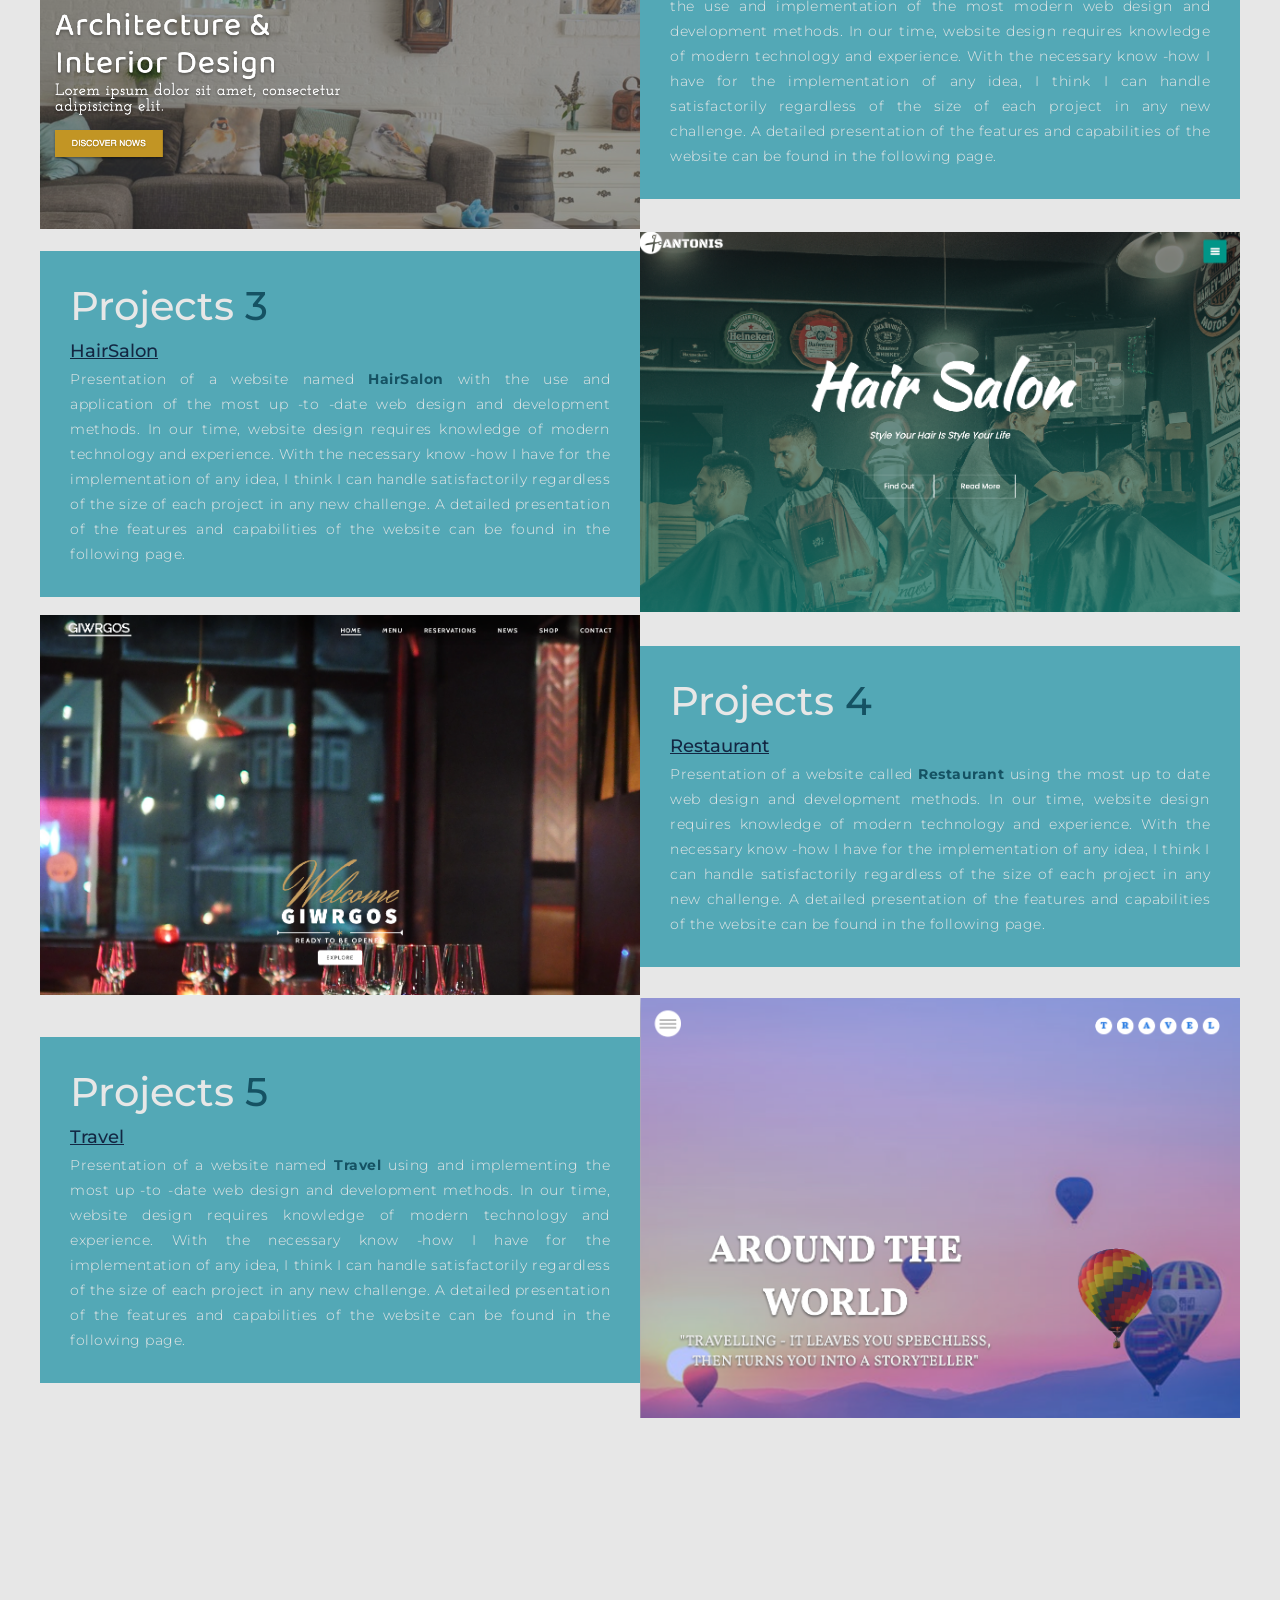
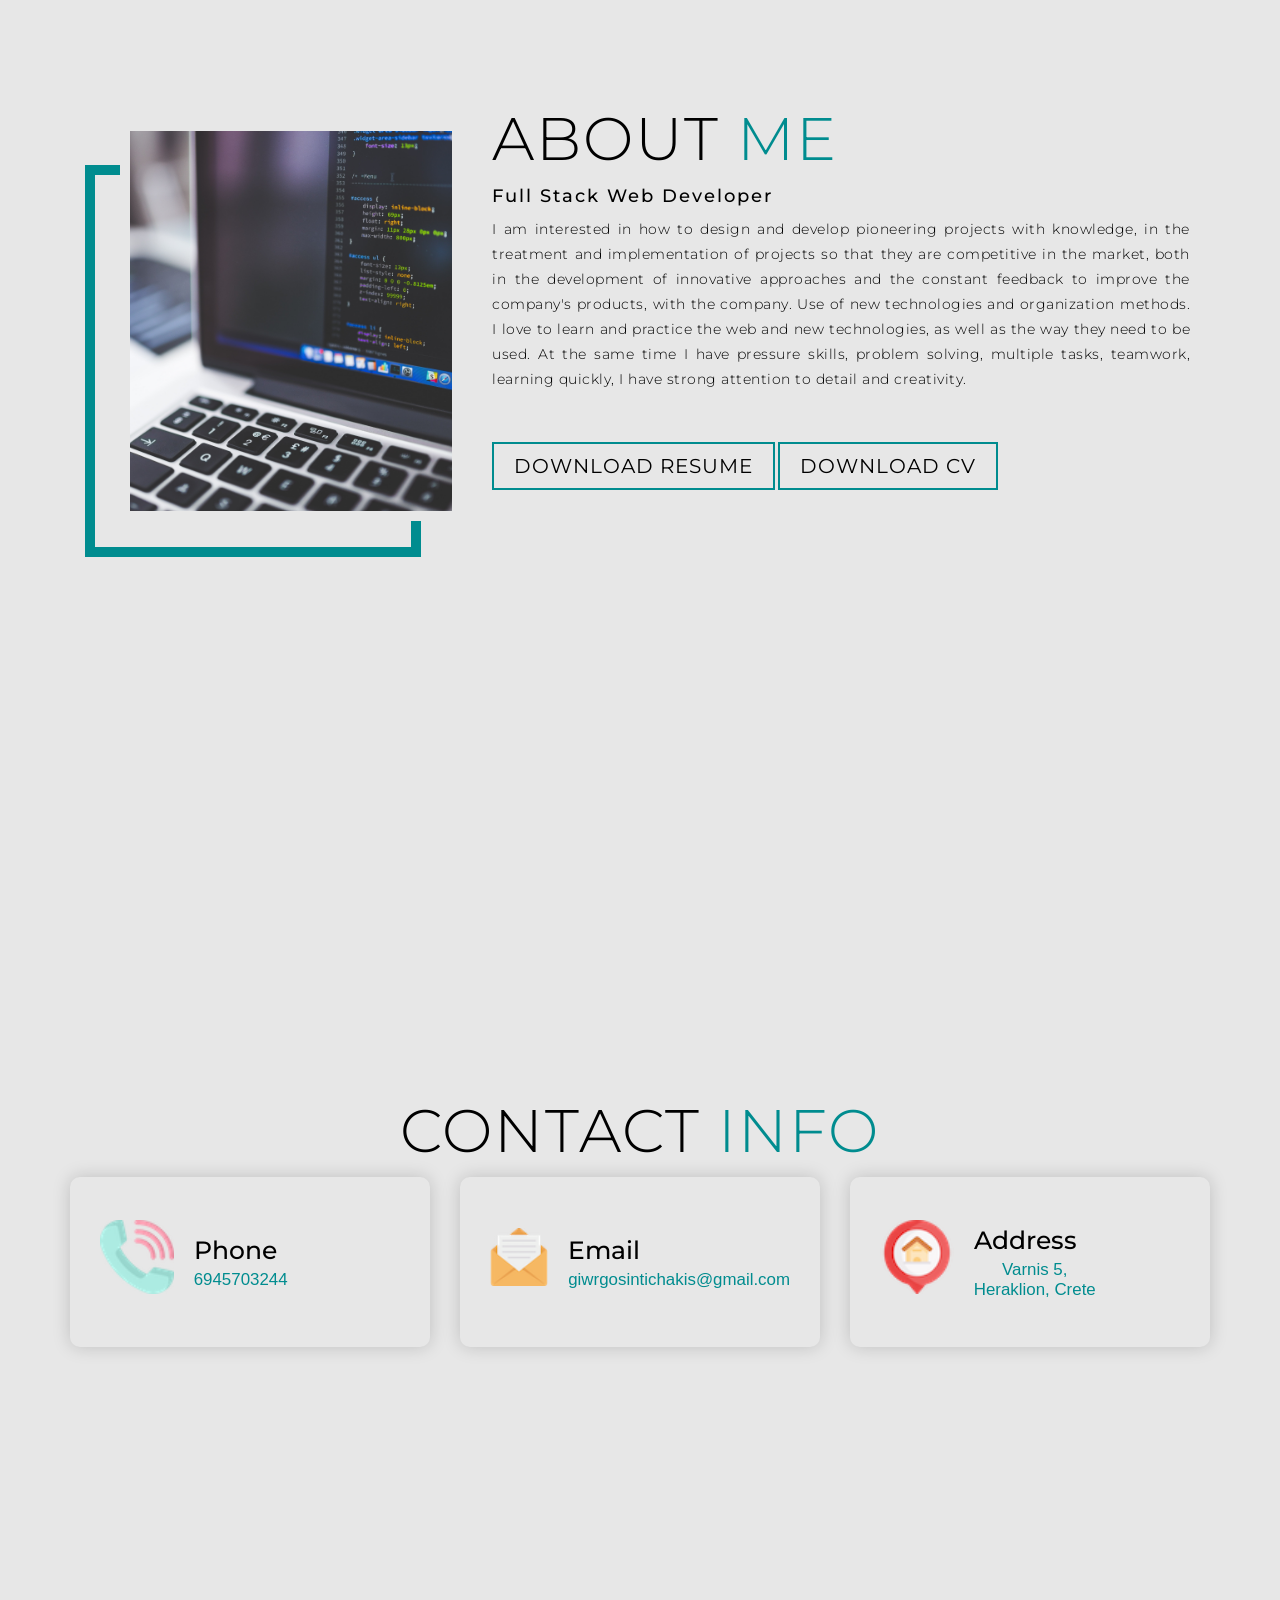
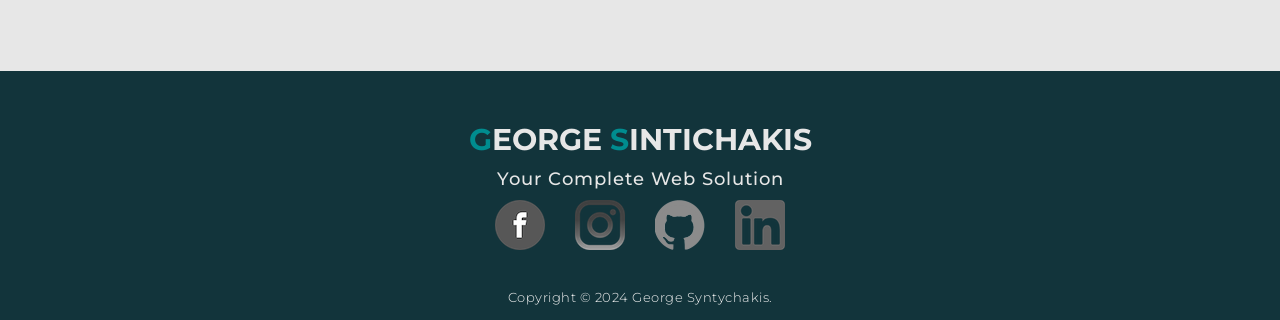
==== commit 17a21358: "Update index.html" ====
--- a/index.html
+++ b/index.html
@@ -7,7 +7,6 @@
     <title>My Website</title>
   </head>
   <body>
-  
 
     <!--Header-->
     <section id="header">
@@ -30,9 +29,6 @@
       </div>
     </section>
 
- 
-
-
     <!--Hero Section-->
     <section id="hero">
       <div class="hero container">
@@ -50,34 +46,61 @@
       <div class="services container">
         <div class="service-top">
           <h1 class="section-title">Techn<span>i</span>cal Sk<span>i</span>lls</h1>
-          <p>Ως παθιασμένος προγραμματιστής στον τομέα του <b>Frond-End Web Developer</b> 
-            και είμαι βέβαιος ότι έχω τις δεξιότητες που χρειάζοντε για να βοηθήσω την εταιρεία να πετύχει τους σκοπούς 
-            και τους στόχους της όσο τον δυνατόν καλύτερα και με πλήρη ικανοποίηση. Έχω συνειδητοποιήσει  
-            ότι η ενσωμάτωση της πληροφορικής στο επιχειρησιακό περιβάλλον δεν μπορεί πια να ακολουθεί τα πρότυπα προηγούμενων δεκαετιών (χωρίς σχεδιασμό, 
-            ανάλυση και αποτίμηση) αλλά πρέπει να υπάγεται σε τεκμηριωμένα επιστημονικά πρότυπα για τον λόγο ότι υπάρχει διαρκώς αυξανόμενη εξάρτηση των επιχειρήσεων 
-            στις νέες τεχνολογίες. Μου αρέσει πολύ να μαθαίνω και να εξασκούμε στα ψηφιακά συστήματα και στις νέες τεχνολογίες, όπως και ο τρόπος με τον οποίο πρέπει να αξιοποιηθούν.  </p>
+          <p>
+            I am a passionate programmer who likes to solve complex and difficult problems. As a Full Stack Web Developer, I also like to study, process and export valuable information and I am sure I have the skills they need to help the company achieve its goals as best as possible and with complete satisfaction. I have realized that integration of information technology into the business environment can no longer follow the standards of previous decades (without planning, analysis and valuation) but must be documented scientific standards because there is a constantly increasing dependence of businesses on new technologies. I love to learn and practice digital systems and new technologies, as well as the way they need to be used. In my free time, I like to read and go to the gym.
+          </p>
         </div>
         <div class="service-bottom">
             <div class="service-item1">
              <div class="icon"><img src="images/2.png"></div>             
-              <h2>Front-End Web Development</h2>            
+              <h2>Front End Development: </h2>
+                <ul>
+                  <li>HTML</li>
+                  <li>CSS</li>
+                  <li>Bootstrap</li>
+                  <li>JavaScript</li>
+                  <li>JSON</li>
+                  <li>jQuery</li>
+                </ul>
               <!-- <p>Lorem ipsum dolor sit amet, consectetur adipisicing elit, sed do eiusmod tempor incididunt ut labore et dolore magna aliqua.</p> -->
             </div>
             <div class="service-item2">
              <div class="icon"><img src="images/2.png"></div>
-              <h2>UX / UI Design</h2>
+              <h2> Back End Development:</h2>
+              <ul>
+                <li>PHP</li>
+                <li>SQL</li>
+              </ul>
               <!-- <p>Lorem ipsum dolor sit amet, consectetur adipisicing elit, sed do eiusmod tempor incididunt ut labore et dolore magna aliqua.</p> -->
             </div>
             <div class="service-item3">
              <div class="icon"><img src="images/2.png"></div>
-              <h2>Serious Games Development</h2>
+              <h2> Frameworks:</h2>
+              <ul>
+                <li>React</li>
+              </ul>
               <!-- <p>Lorem ipsum dolor sit amet, consectetur adipisicing elit, sed do eiusmod tempor incididunt ut labore et dolore magna aliqua.</p> -->
             </div>
             <div class="service-item4">
              <div class="icon"><img src="images/2.png"></div>
-              <h2>Junior level: HTML, CSS, JavaScript, jQuery</h2>
-              <!-- <p>Lorem ipsum dolor sit amet, consectetur adipisicing elit, sed do eiusmod tempor incididunt ut labore et dolore magna aliqua.</p> -->
-            </div>
+              <h2>Adobe Creative Suite:</h2>
+              <ul>
+                <li>Photoshop</li>
+                <li>Illustrator</li>
+                <li>Premiere</li>
+              </ul>
+              <!-- <p>Lorem ipsum dolor sit amet, consectetur adipisicing elit, sed do eiusmod tempor incididunt ut labore et dolore magna aliqua.</p> -->
+            </div>
+            <div class="service-item5">
+              <div class="icon"><img src="images/2.png"></div>             
+               <h2> UX/UI Design</h2>            
+               <!-- <p>Lorem ipsum dolor sit amet, consectetur adipisicing elit, sed do eiusmod tempor incididunt ut labore et dolore magna aliqua.</p> -->
+             </div>
+             <div class="service-item6">
+              <div class="icon"><img src="images/2.png"></div>             
+               <h2>Serious Games Development</h2>            
+               <!-- <p>Lorem ipsum dolor sit amet, consectetur adipisicing elit, sed do eiusmod tempor incididunt ut labore et dolore magna aliqua.</p> -->
+             </div>
           </div>
         </div>
     </section>
@@ -93,7 +116,9 @@
               <div class="project-info">
                 <h1>Projects <span>1</span></h1>
                 <a href="https://giwrgossintichakis.github.io/GardenBar/" target="_blank"><h2><u>Garden Bar</u></h2></a>       
-                <p>Παρουσίαση ιστοσελίδας με όνομα <span><b>Garden Bar</b></span> με την χρήση και εφαρμογή των πιο σύγχρονων μεθόδων σχεδιασμού και ανάπτυξης ιστοσελίδων. Στην εποχή μας η κατασκευή ιστοσελίδας απαιτεί γνώση της σύγχρονης τεχνολογίας και εμπειρία. Με την απαραίτητη τεχνογνωσία που διαθέτω για την υλοποίηση οποιαδήποτε ιδέας, θεωρώ ότι μπορώ να ανταπεξέλθω ικανοποιητικά ανεξάρτητα από το μέγεθος του κάθε project σε οποιαδίποτε νέα πρόκληση. Αναλυτική παρουσίαση των χαρακτηριστικών και των δυνατοτήτων της ιστοσελίδας μπορείτε να βρείτε στην συνέχεια αυτής της σελίδας.</p>
+                <p>
+                  Presentation of a <span><b>Garden Bar</b></span> website with the use and implementation of the most modern web design and development methods. In our time, website design requires knowledge of modern technology and experience. With the necessary know I have for the implementation of any idea, I think I can handle satisfactorily regardless of the size of each project in any new challenge. A detailed presentation of the features and capabilities of the website can be found in the following page.
+                </p>
               </div>
               <div class="project-img">
                 <a href="https://giwrgossintichakis.github.io/GardenBar/" target="_blank"><img src="images/Screenshot 2023-05-07 at 7.33.51 PM.png" alt="img"></a>
@@ -103,7 +128,9 @@
               <div class="project-info">
                 <h1>Project <span>2</span></h1>
                 <a href="https://giwrgossintichakis.github.io/Architecture/" target="_blank"><h2><u>Architecture & Interior Design</u></h2></a>       
-                <p>Παρουσίαση ιστοσελίδας με όνομα <span><b>Architecture & Interior Design</b></span> με την χρήση και εφαρμογή των πιο σύγχρονων μεθόδων σχεδιασμού και ανάπτυξης ιστοσελίδων. Στην εποχή μας η κατασκευή ιστοσελίδας απαιτεί γνώση της σύγχρονης τεχνολογίας και εμπειρία. Με την απαραίτητη τεχνογνωσία που διαθέτω για την υλοποίηση οποιαδήποτε ιδέας, θεωρώ ότι μπορώ να ανταπεξέλθω ικανοποιητικά ανεξάρτητα από το μέγεθος του κάθε project σε οποιαδίποτε νέα πρόκληση. Αναλυτική παρουσίαση των χαρακτηριστικών και των δυνατοτήτων της ιστοσελίδας μπορείτε να βρείτε στην συνέχεια αυτής της σελίδας.</p>
+                <p>
+                  Presentation of a website named <span><b>Architecture & Interior Design</b></span>  with the use and implementation of the most modern web design and development methods. In our time, website design requires knowledge of modern technology and experience. With the necessary know -how I have for the implementation of any idea, I think I can handle satisfactorily regardless of the size of each project in any new challenge. A detailed presentation of the features and capabilities of the website can be found in the following page.
+                </p>
               </div>
               <div class="project-img">
                 <a href="https://giwrgossintichakis.github.io/Architecture/" target="_blank"><img src="images/18.jpg" alt="img"></a>
@@ -113,7 +140,10 @@
               <div class="project-info">
                 <h1>Projects <span>3</span></h1>
                 <a href="https://giwrgossintichakis.github.io/HairSalon/" target="_blank"><h2><u>HairSalon</u></h2></a>       
-                <p>Παρουσίαση ιστοσελίδας με όνομα <span><b>HairSalon</b></span> με την χρήση και εφαρμογή των πιο σύγχρονων μεθόδων σχεδιασμού και ανάπτυξης ιστοσελίδων. Στην εποχή μας η κατασκευή ιστοσελίδας απαιτεί γνώση της σύγχρονης τεχνολογίας και εμπειρία. Με την απαραίτητη τεχνογνωσία που διαθέτω για την υλοποίηση οποιαδήποτε ιδέας, θεωρώ ότι μπορώ να ανταπεξέλθω ικανοποιητικά ανεξάρτητα από το μέγεθος του κάθε project σε οποιαδίποτε νέα πρόκληση. Αναλυτική παρουσίαση των χαρακτηριστικών και των δυνατοτήτων της ιστοσελίδας μπορείτε να βρείτε στην συνέχεια αυτής της σελίδας.</p>
+                <p>
+                  Presentation of a website named <span><b>HairSalon</b></span> with the use and application of the most up -to -date web design and development methods. In our time, website design requires knowledge of modern technology and experience. With the necessary know -how I have for the implementation of any idea, I think I can handle satisfactorily regardless of the size of each project in any new challenge. A detailed presentation of the features and capabilities of the website can be found in the following page.
+                  
+                </p>
               </div>
               <div class="project-img">
                 <a href="https://giwrgossintichakis.github.io/HairSalon/" target="_blank"><img src="images/19.jpg" alt="img"></a>
@@ -123,7 +153,9 @@
               <div class="project-info">
                 <h1>Projects <span>4</span></h1>
                 <a href="https://giwrgossintichakis.github.io/Restaurant/" target="_blank"><h2><u>Restaurant</u></h2></a>       
-                <p>Παρουσίαση ιστοσελίδας με όνομα <span><b>Restaurant</b></span> με την χρήση και εφαρμογή των πιο σύγχρονων μεθόδων σχεδιασμού και ανάπτυξης ιστοσελίδων. Στην εποχή μας η κατασκευή ιστοσελίδας απαιτεί γνώση της σύγχρονης τεχνολογίας και εμπειρία. Με την απαραίτητη τεχνογνωσία που διαθέτω για την υλοποίηση οποιαδήποτε ιδέας, θεωρώ ότι μπορώ να ανταπεξέλθω ικανοποιητικά ανεξάρτητα από το μέγεθος του κάθε project σε οποιαδίποτε νέα πρόκληση. Αναλυτική παρουσίαση των χαρακτηριστικών και των δυνατοτήτων της ιστοσελίδας μπορείτε να βρείτε στην συνέχεια αυτής της σελίδας.</p>
+                <p>
+                  Presentation of a website called <span><b>Restaurant</b></span> using the most up to date web design and development methods. In our time, website design requires knowledge of modern technology and experience. With the necessary know -how I have for the implementation of any idea, I think I can handle satisfactorily regardless of the size of each project in any new challenge. A detailed presentation of the features and capabilities of the website can be found in the following page.
+                </p> 
               </div>
               <div class="project-img">
                 <a href="https://giwrgossintichakis.github.io/Restaurant/" target="_blank"><img src="images/20.jpg" alt="img"></a>
@@ -133,7 +165,9 @@
               <div class="project-info">
                 <h1>Projects <span>5</span></h1>
                 <a href="https://giwrgossintichakis.github.io/Travel/" target="_blank"><h2><u>Travel</u></h2></a>       
-                <p>Παρουσίαση ιστοσελίδας με όνομα <span><b>Travel</b></span> με την χρήση και εφαρμογή των πιο σύγχρονων μεθόδων σχεδιασμού και ανάπτυξης ιστοσελίδων. Στην εποχή μας η κατασκευή ιστοσελίδας απαιτεί γνώση της σύγχρονης τεχνολογίας και εμπειρία. Με την απαραίτητη τεχνογνωσία που διαθέτω για την υλοποίηση οποιαδήποτε ιδέας, θεωρώ ότι μπορώ να ανταπεξέλθω ικανοποιητικά ανεξάρτητα από το μέγεθος του κάθε project σε οποιαδίποτε νέα πρόκληση. Αναλυτική παρουσίαση των χαρακτηριστικών και των δυνατοτήτων της ιστοσελίδας μπορείτε να βρείτε στην συνέχεια αυτής της σελίδας.</p>
+                <p>
+                  Presentation of a website named <span><b>Travel</b></span> using and implementing the most up -to -date web design and development methods. In our time, website design requires knowledge of modern technology and experience. With the necessary know -how I have for the implementation of any idea, I think I can handle satisfactorily regardless of the size of each project in any new challenge. A detailed presentation of the features and capabilities of the website can be found in the following page.
+                </p> 
               </div>
               <div class="project-img">
                 <a href="https://giwrgossintichakis.github.io/Travel/" target="_blank"><img src="images/22.jpg" alt="img"></a>
@@ -153,10 +187,9 @@
         </div>
         <div class="col-right">
           <h1 class="section-title">About <span>Me</span></h1>
-          <h2>Front-End Developer</h2>
-          <p>Με ενδιαφέρει το πως να σχεδιάζω και να αναπτύξω πρωτοπόρα έργα με την απόκτηση γνώσεων, στην αντιμετώπιση και υλοποίηση projects έτσι ώστε να είναι ανταγωνιστικά στην αγορά, τόσο στην ανάπτυξη καινοτόμων προσεγγίσεων όσο και με την συνεχή ανατροφοδότηση για την βελτίωση των προϊόντων της εταιρίας, με την χρήση νέων τεχνολογιών και μεθόδων οργάνωσης. 
-            Μου αρέσει πολύ να μαθαίνω και να εξασκούμε στο κομμάτι του Web και στις νέες τεχνολογίες, όπως και ο τρόπος με τον οποίο πρέπει να αξιοποιηθούν. Παράλληλα έχω ικανότητες στην εργασία υπό πίεση, στην επίλυση προβλημάτων,  στις πολλαπλές εργασίες, στην ομαδική εργασία, μαθαίνω γρήγορα, έχω έντονη προσοχή στη λεπτομέρεια και στην δημιουργικότητα.
-            </p>
+          <h2>Full Stack Web Developer</h2>
+          <p>
+            I am interested in how to design and develop pioneering projects with knowledge, in the treatment and implementation of projects so that they are competitive in the market, both in the development of innovative approaches and the constant feedback to improve the company's products, with the company. Use of new technologies and organization methods. I love to learn and practice the web and new technologies, as well as the way they need to be used. At the same time I have pressure skills, problem solving, multiple tasks, teamwork, learning quickly, I have strong attention to detail and creativity.            </p>
           <a href="COVER-LETTER-GEORGE_SINTICHAKIS.pdf" download class="cta">Download Resume</a>
           <a href="SINTICHAKIS_GEORGE_CV.pdf" download class="cta">Download CV</a>          
         </div>
@@ -214,7 +247,7 @@
             <a href="https://www.linkedin.com/in/george-sintichakis-b2186b146/" target="_blank"><img src="images/12.png"></a>
           </div>
         </div>
-        <p>Copyright &copy; 2023 George Syntychakis.</p>
+        <p>Copyright &copy; 2024 George Syntychakis.</p>
       </div>
     </section>
 
--- a/style.css
+++ b/style.css
@@ -361,6 +361,16 @@
   overflow: hidden;
 }
 
+.service-item1 ul li{
+  list-style: none;
+  margin: 20px 100px;
+  padding: 5px;
+  font-size: 1.5rem;
+  color:#E7E7E7;
+  margin-bottom: 10px;
+  text-transform: uppercase;
+}
+
 #services .service-item2{
   flex-basis: 80%;
   display: flex;
@@ -377,6 +387,16 @@
   overflow: hidden;
 }
 
+.service-item2 ul li{
+  list-style: none;
+  margin: 20px 100px;
+  padding: 5px;
+  font-size: 1.5rem;
+  color:#E7E7E7;
+  margin-bottom: 10px;
+  text-transform: uppercase;
+}
+
 #services .service-item3{
   flex-basis: 80%;
   display: flex;
@@ -393,6 +413,16 @@
   overflow: hidden;
 }
 
+.service-item3 ul li{
+  list-style: none;
+  margin: 20px 100px;
+  padding: 5px;
+  font-size: 1.5rem;
+  color:#E7E7E7;
+  margin-bottom: 10px;
+  text-transform: uppercase;
+}
+
 #services .service-item4{
   flex-basis: 80%;
   display: flex;
@@ -409,6 +439,48 @@
   overflow: hidden;
 }
 
+.service-item4 ul li{
+  list-style: none;
+  margin: 20px 100px;
+  padding: 5px;
+  font-size: 1.5rem;
+  color:#E7E7E7;
+  margin-bottom: 10px;
+  text-transform: uppercase;
+}
+
+#services .service-item5{
+  flex-basis: 80%;
+  display: flex;
+  align-items: flex-start;
+  justify-content: center;
+  flex-direction: column;
+  padding: 20px;
+  border-radius: 10px;
+  background-image: url('/images/13.jpg');
+  background-size: cover;
+  margin: 10px 5%;
+  position: relative;
+  z-index: 1;
+  overflow: hidden;
+}
+
+#services .service-item6{
+  flex-basis: 80%;
+  display: flex;
+  align-items: flex-start;
+  justify-content: center;
+  flex-direction: column;
+  padding: 20px;
+  border-radius: 10px;
+  background-image: url('/images/13.jpg');
+  background-size: cover;
+  margin: 10px 5%;
+  position: relative;
+  z-index: 1;
+  overflow: hidden;
+}
+
 #services .service-item1::after{
   content: '';
   position: absolute;
@@ -416,7 +488,7 @@
   top: 0;
   height: 100%;
   width: 100%;
-  background-color:#485563;
+  background-color:#155263;
   opacity: 0.9;
   z-index: -1;
 }
@@ -428,7 +500,7 @@
   top: 0;
   height: 100%;
   width: 100%;
-  background-color:#485563;
+  background-color:#155263;
   opacity: 0.9;
   z-index: -1;
 }
@@ -440,7 +512,7 @@
   top: 0;
   height: 100%;
   width: 100%;
-  background-color:#485563;
+  background-color:#155263;
   opacity: 0.9;
   z-index: -1;
 }
@@ -452,7 +524,30 @@
   top: 0;
   height: 100%;
   width: 100%;
-  background-color:#485563;
+  background-color:#155263;
+  opacity: 0.9;
+  z-index: -1;
+}
+
+#services .service-item5::after{
+  content: '';
+  position: absolute;
+  left: 0;
+  top: 0;
+  height: 100%;
+  width: 100%;
+  background-color:#155263;
+  opacity: 0.9;
+  z-index: -1;
+}
+#services .service-item6::after{
+  content: '';
+  position: absolute;
+  left: 0;
+  top: 0;
+  height: 100%;
+  width: 100%;
+  background-color:#155263;
   opacity: 0.9;
   z-index: -1;
 }
@@ -491,6 +586,20 @@
   text-transform: uppercase;
 }
 
+#services .service-item5 h2{
+  font-size: 2rem;
+  color:#E7E7E7;
+  margin-bottom: 10px;
+  text-transform: uppercase;
+}
+
+#services .service-item6 h2{
+  font-size: 2rem;
+  color:#E7E7E7;
+  margin-bottom: 10px;
+  text-transform: uppercase;
+}
+
 /* #services .service-item1 p{
   color: white;
   text-align: left;
@@ -549,12 +658,12 @@
   align-items: flex-start;
   justify-content: center;
   flex-direction: column;
-  background-color:#485563;
+  background-color:#53a8b6;
   color: #E7E7E7;
 }
 
 #projects .project-info h2{
-  color: #008C8F;
+  color: #132743;
 }
 
 #projects .project-info h1{
@@ -563,7 +672,7 @@
 }
 
 #projects .project-info h1 span{
-  color: #008C8F;
+  color: #155263;
 }
 
 
@@ -572,21 +681,21 @@
 }
 
 #projects .project-info h2:hover{
-  color: #008C8F;
+  color: #233142;
 }
 
 #projects .project-info h2:active{
-  color: #33CC00;
+  color: #f95959;
 }
 
 
 #projects .project-info p:focus{
-  color: #008C8F;
+  color: #155263;
 }
 
 
 #projects .project-info p span{
-  color:#008C8F;
+  color: #155263;
 }
 
 
@@ -784,7 +893,7 @@
 
 /*Footer*/
 #footer{
-  background-color:#485563;
+  background-color: #12343b;
 }
 
 #footer .footer{
@@ -901,6 +1010,15 @@
     margin: 2.5%;
   }
 
+  #services .service-bottom .service-item5{
+    flex-basis: 45%;
+    margin: 2.5%;
+  }
+
+  #services .service-bottom .service-item6{
+    flex-basis: 45%;
+    margin: 2.5%;
+  }
 
   /*Project*/
   #projects .project-item{
@@ -1079,4 +1197,14 @@
     flex-basis: 22%;
     margin: 1.5%;
   }
-}+
+  #services .service-bottom .service-item5{
+    flex-basis: 22%;
+    margin: 1.5%;
+  }
+
+  #services .service-bottom .service-item6{
+    flex-basis: 22%;
+    margin: 1.5%;
+  }
+}
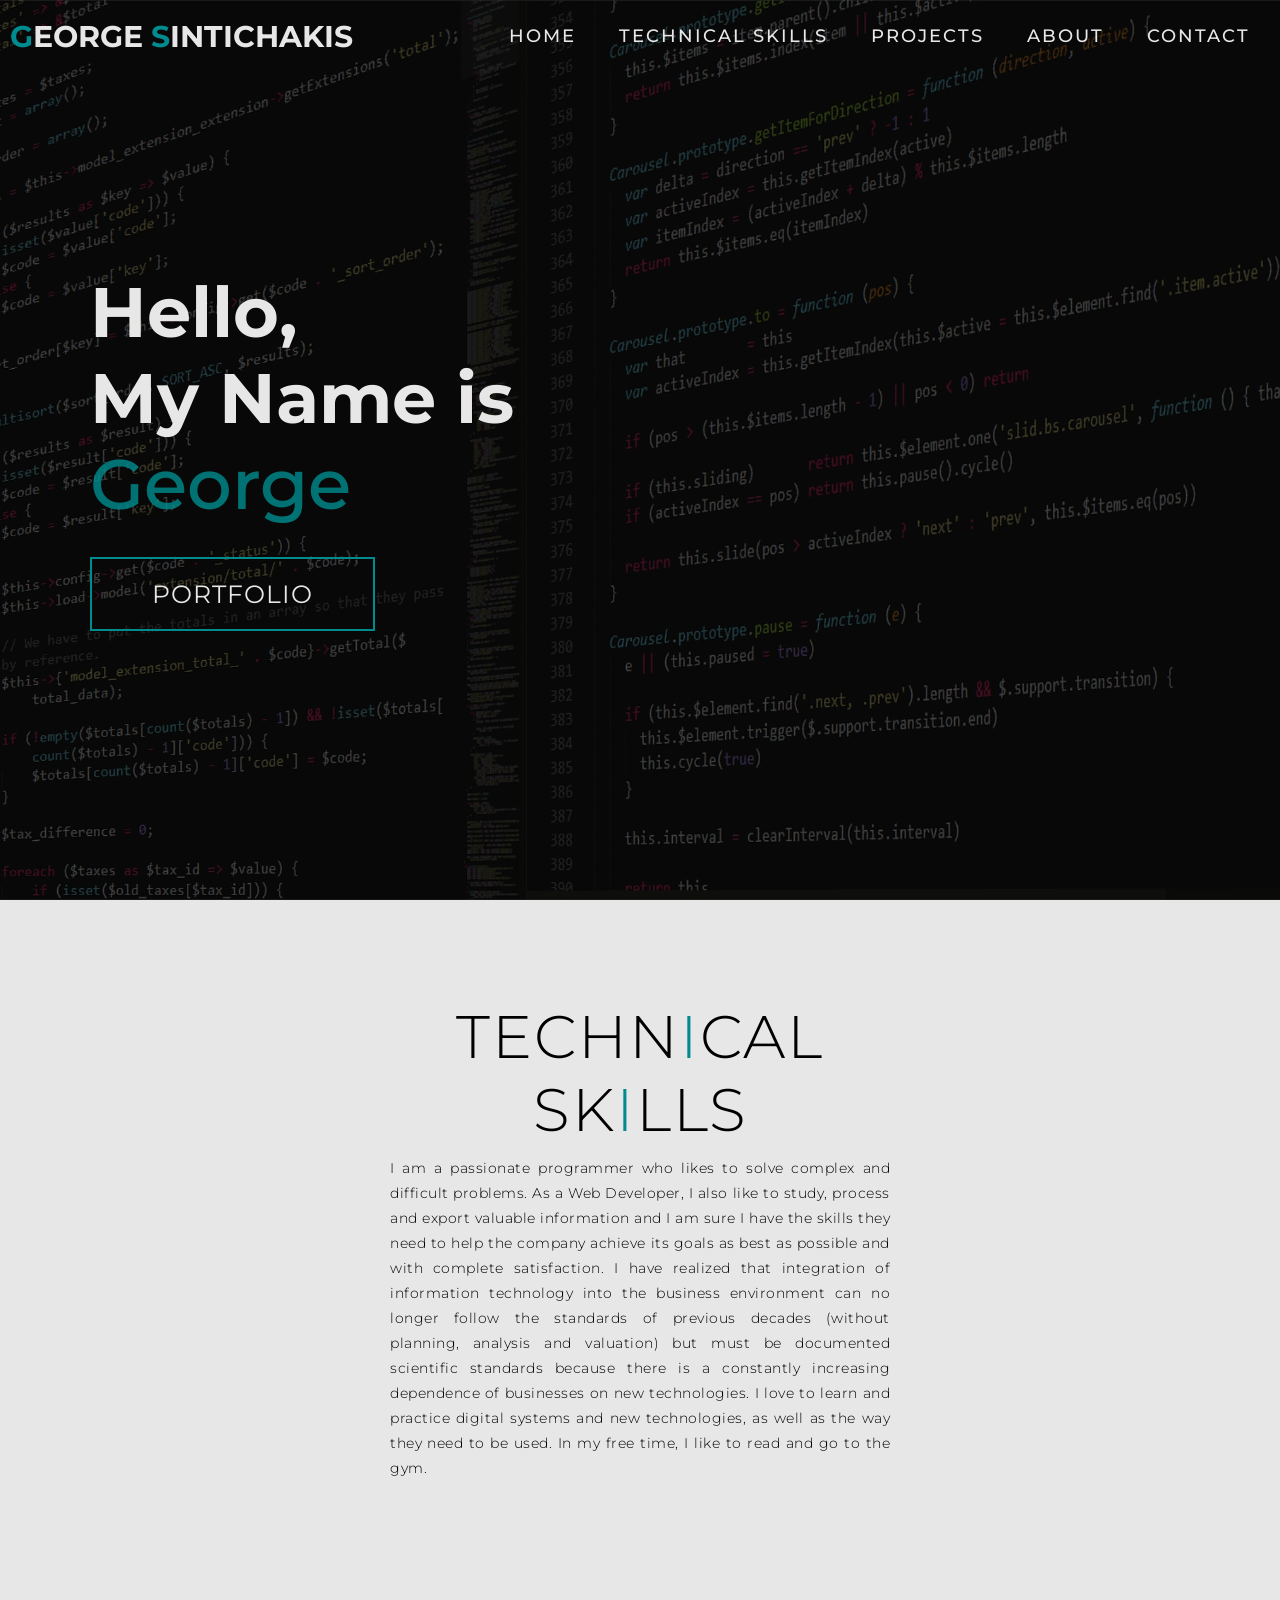
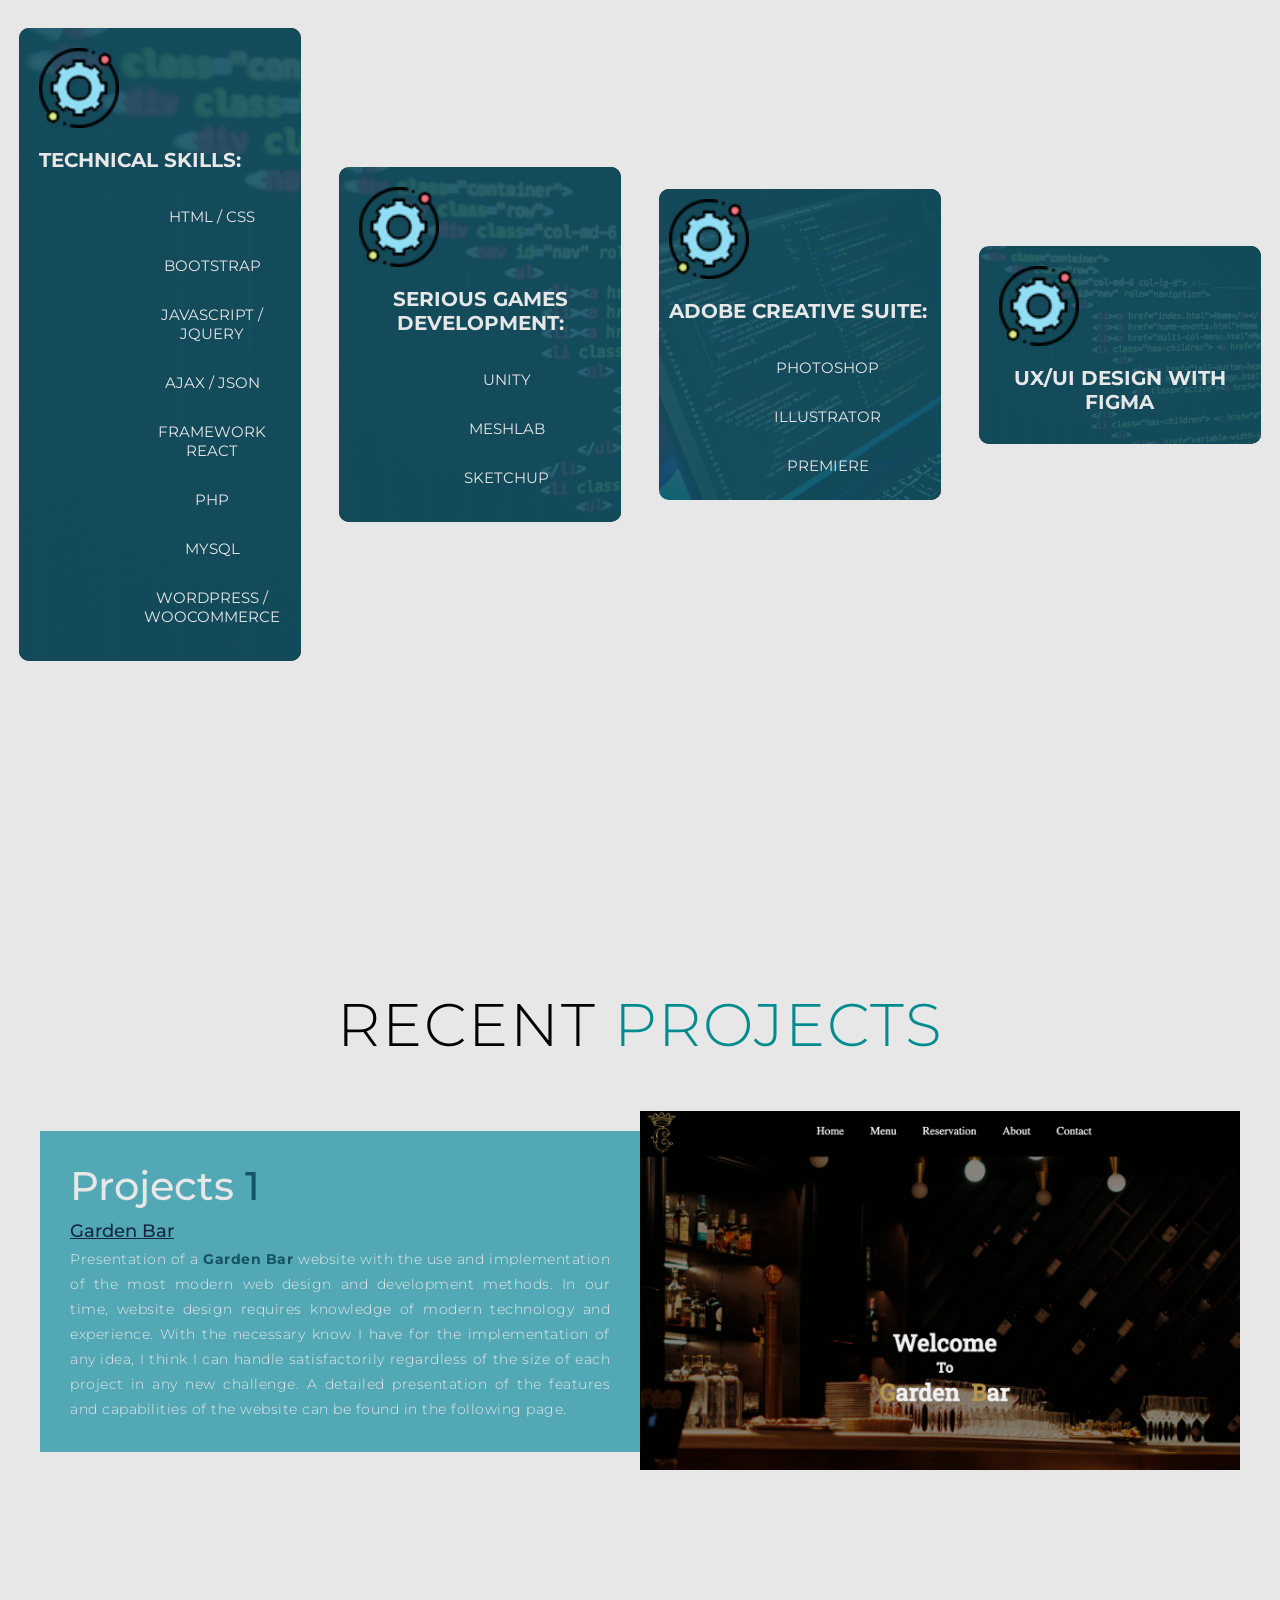
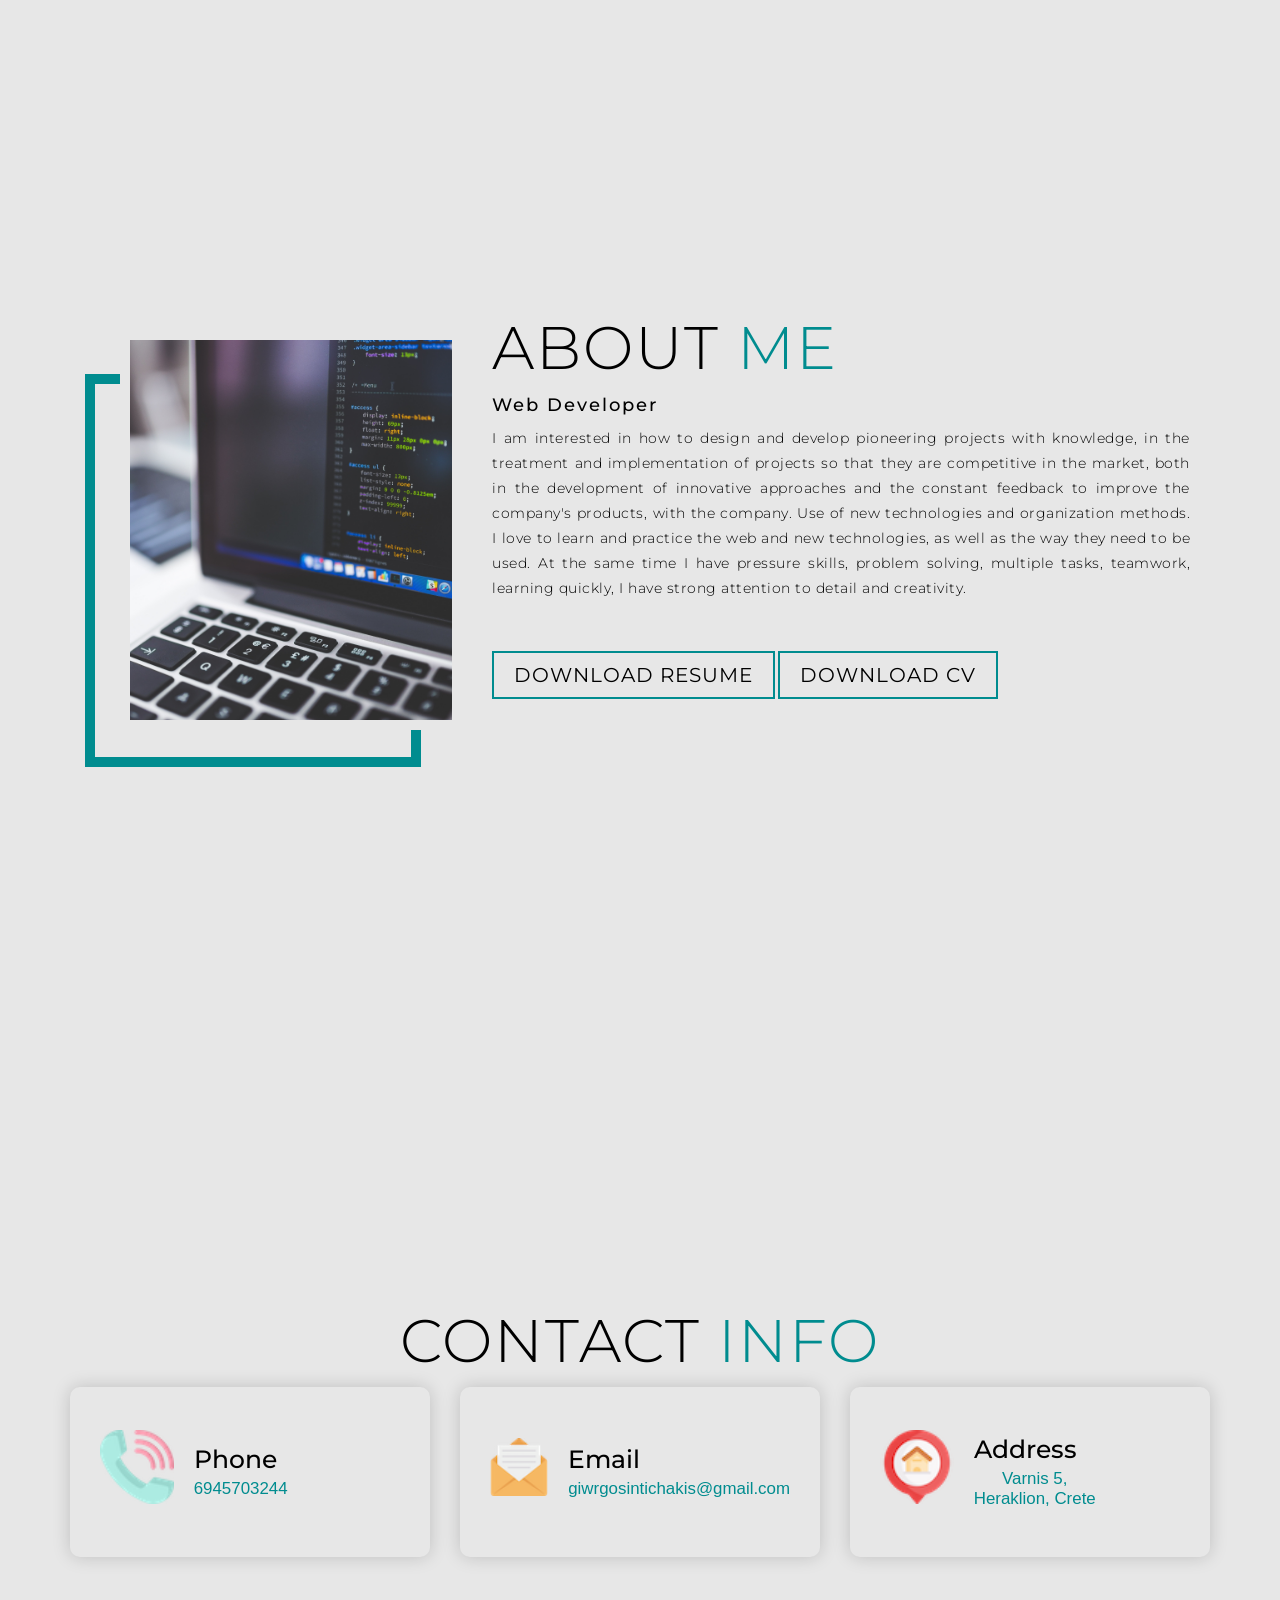
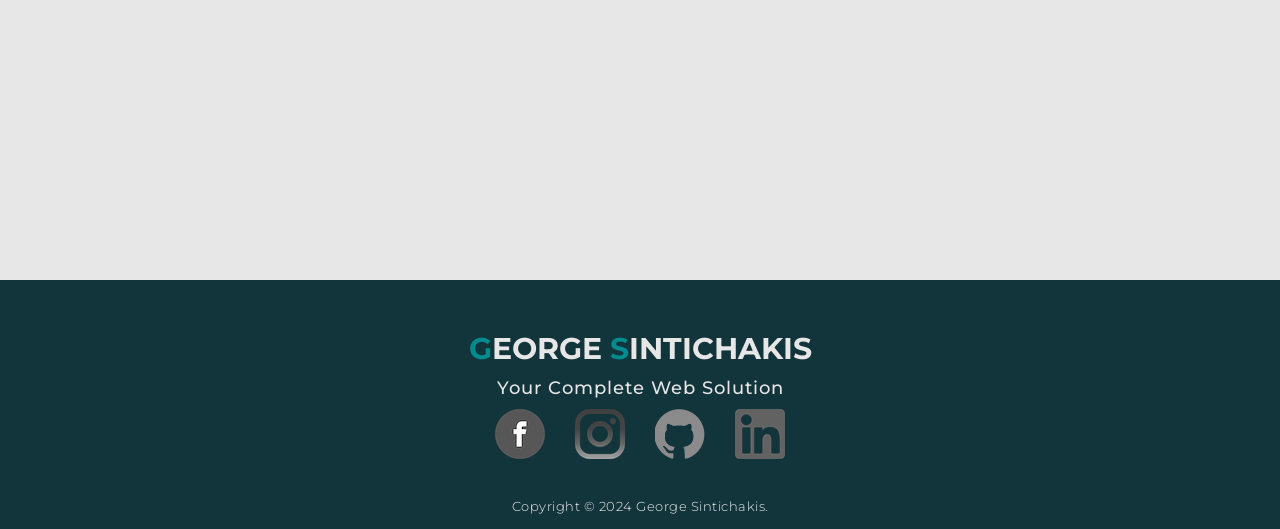
==== commit 163119f5: "Add files via upload" ====
--- a/index.html
+++ b/index.html
@@ -47,60 +47,51 @@
         <div class="service-top">
           <h1 class="section-title">Techn<span>i</span>cal Sk<span>i</span>lls</h1>
           <p>
-            I am a passionate programmer who likes to solve complex and difficult problems. As a Full Stack Web Developer, I also like to study, process and export valuable information and I am sure I have the skills they need to help the company achieve its goals as best as possible and with complete satisfaction. I have realized that integration of information technology into the business environment can no longer follow the standards of previous decades (without planning, analysis and valuation) but must be documented scientific standards because there is a constantly increasing dependence of businesses on new technologies. I love to learn and practice digital systems and new technologies, as well as the way they need to be used. In my free time, I like to read and go to the gym.
+            I am a passionate programmer who likes to solve complex and difficult problems. As a Web Developer, I also like to study, process and export valuable information and I am sure I have the skills they need to help the company achieve its goals as best as possible and with complete satisfaction. I have realized that integration of information technology into the business environment can no longer follow the standards of previous decades (without planning, analysis and valuation) but must be documented scientific standards because there is a constantly increasing dependence of businesses on new technologies. I love to learn and practice digital systems and new technologies, as well as the way they need to be used. In my free time, I like to read and go to the gym.
           </p>
         </div>
         <div class="service-bottom">
             <div class="service-item1">
              <div class="icon"><img src="images/2.png"></div>             
-              <h2>Front End Development: </h2>
+              <h2>Technical Skills: </h2>
                 <ul>
-                  <li>HTML</li>
-                  <li>CSS</li>
-                  <li>Bootstrap</li>
-                  <li>JavaScript</li>
-                  <li>JSON</li>
-                  <li>jQuery</li>
+                  <li class="yellowhover">HTML / CSS</li>
+                  <li class="yellowhover">Bootstrap</li>
+                  <li class="yellowhover">JavaScript / jQuery</li>
+                  <li class="yellowhover">Ajax / JSON</li>
+                  <li class="yellowhover">Framework React</li>
+                  <li class="yellowhover">PHP</li>
+                  <li class="yellowhover">MySQL</li>
+                  <li class="yellowhover">WordPress / Woocommerce</li>
                 </ul>
               <!-- <p>Lorem ipsum dolor sit amet, consectetur adipisicing elit, sed do eiusmod tempor incididunt ut labore et dolore magna aliqua.</p> -->
             </div>
-            <div class="service-item2">
-             <div class="icon"><img src="images/2.png"></div>
-              <h2> Back End Development:</h2>
-              <ul>
-                <li>PHP</li>
-                <li>SQL</li>
-              </ul>
-              <!-- <p>Lorem ipsum dolor sit amet, consectetur adipisicing elit, sed do eiusmod tempor incididunt ut labore et dolore magna aliqua.</p> -->
-            </div>
-            <div class="service-item3">
-             <div class="icon"><img src="images/2.png"></div>
-              <h2> Frameworks:</h2>
-              <ul>
-                <li>React</li>
-              </ul>
-              <!-- <p>Lorem ipsum dolor sit amet, consectetur adipisicing elit, sed do eiusmod tempor incididunt ut labore et dolore magna aliqua.</p> -->
-            </div>
+            <div class="service-item6">
+              <div class="icon"><img src="images/2.png"></div>             
+               <h2>Serious Games Development:</h2>  
+               <ul>
+                <li class="yellowhover">Unity</li>
+                <li class="yellowhover">Meshlab</li>
+                <li class="yellowhover">Sketchup</li>
+              </ul>          
+               <!-- <p>Lorem ipsum dolor sit amet, consectetur adipisicing elit, sed do eiusmod tempor incididunt ut labore et dolore magna aliqua.</p> -->
+             </div>
             <div class="service-item4">
              <div class="icon"><img src="images/2.png"></div>
               <h2>Adobe Creative Suite:</h2>
               <ul>
-                <li>Photoshop</li>
-                <li>Illustrator</li>
-                <li>Premiere</li>
+                <li class="yellowhover">Photoshop</li>
+                <li class="yellowhover">Illustrator</li>
+                <li class="yellowhover">Premiere</li>
               </ul>
               <!-- <p>Lorem ipsum dolor sit amet, consectetur adipisicing elit, sed do eiusmod tempor incididunt ut labore et dolore magna aliqua.</p> -->
             </div>
             <div class="service-item5">
               <div class="icon"><img src="images/2.png"></div>             
-               <h2> UX/UI Design</h2>            
+               <h2> UX/UI Design with Figma</h2>            
                <!-- <p>Lorem ipsum dolor sit amet, consectetur adipisicing elit, sed do eiusmod tempor incididunt ut labore et dolore magna aliqua.</p> -->
              </div>
-             <div class="service-item6">
-              <div class="icon"><img src="images/2.png"></div>             
-               <h2>Serious Games Development</h2>            
-               <!-- <p>Lorem ipsum dolor sit amet, consectetur adipisicing elit, sed do eiusmod tempor incididunt ut labore et dolore magna aliqua.</p> -->
-             </div>
+           
           </div>
         </div>
     </section>
@@ -124,55 +115,6 @@
                 <a href="https://giwrgossintichakis.github.io/GardenBar/" target="_blank"><img src="images/Screenshot 2023-05-07 at 7.33.51 PM.png" alt="img"></a>
               </div>
             </div>
-            <div class="project-item">
-              <div class="project-info">
-                <h1>Project <span>2</span></h1>
-                <a href="https://giwrgossintichakis.github.io/Architecture/" target="_blank"><h2><u>Architecture & Interior Design</u></h2></a>       
-                <p>
-                  Presentation of a website named <span><b>Architecture & Interior Design</b></span>  with the use and implementation of the most modern web design and development methods. In our time, website design requires knowledge of modern technology and experience. With the necessary know -how I have for the implementation of any idea, I think I can handle satisfactorily regardless of the size of each project in any new challenge. A detailed presentation of the features and capabilities of the website can be found in the following page.
-                </p>
-              </div>
-              <div class="project-img">
-                <a href="https://giwrgossintichakis.github.io/Architecture/" target="_blank"><img src="images/18.jpg" alt="img"></a>
-              </div>
-            </div>
-            <div class="project-item">
-              <div class="project-info">
-                <h1>Projects <span>3</span></h1>
-                <a href="https://giwrgossintichakis.github.io/HairSalon/" target="_blank"><h2><u>HairSalon</u></h2></a>       
-                <p>
-                  Presentation of a website named <span><b>HairSalon</b></span> with the use and application of the most up -to -date web design and development methods. In our time, website design requires knowledge of modern technology and experience. With the necessary know -how I have for the implementation of any idea, I think I can handle satisfactorily regardless of the size of each project in any new challenge. A detailed presentation of the features and capabilities of the website can be found in the following page.
-                  
-                </p>
-              </div>
-              <div class="project-img">
-                <a href="https://giwrgossintichakis.github.io/HairSalon/" target="_blank"><img src="images/19.jpg" alt="img"></a>
-              </div>
-            </div>
-            <div class="project-item">
-              <div class="project-info">
-                <h1>Projects <span>4</span></h1>
-                <a href="https://giwrgossintichakis.github.io/Restaurant/" target="_blank"><h2><u>Restaurant</u></h2></a>       
-                <p>
-                  Presentation of a website called <span><b>Restaurant</b></span> using the most up to date web design and development methods. In our time, website design requires knowledge of modern technology and experience. With the necessary know -how I have for the implementation of any idea, I think I can handle satisfactorily regardless of the size of each project in any new challenge. A detailed presentation of the features and capabilities of the website can be found in the following page.
-                </p> 
-              </div>
-              <div class="project-img">
-                <a href="https://giwrgossintichakis.github.io/Restaurant/" target="_blank"><img src="images/20.jpg" alt="img"></a>
-              </div>
-            </div>
-            <div class="project-item">
-              <div class="project-info">
-                <h1>Projects <span>5</span></h1>
-                <a href="https://giwrgossintichakis.github.io/Travel/" target="_blank"><h2><u>Travel</u></h2></a>       
-                <p>
-                  Presentation of a website named <span><b>Travel</b></span> using and implementing the most up -to -date web design and development methods. In our time, website design requires knowledge of modern technology and experience. With the necessary know -how I have for the implementation of any idea, I think I can handle satisfactorily regardless of the size of each project in any new challenge. A detailed presentation of the features and capabilities of the website can be found in the following page.
-                </p> 
-              </div>
-              <div class="project-img">
-                <a href="https://giwrgossintichakis.github.io/Travel/" target="_blank"><img src="images/22.jpg" alt="img"></a>
-              </div>
-            </div>
         </div>
       </div>
     </section>
@@ -187,7 +129,7 @@
         </div>
         <div class="col-right">
           <h1 class="section-title">About <span>Me</span></h1>
-          <h2>Full Stack Web Developer</h2>
+          <h2>Web Developer</h2>
           <p>
             I am interested in how to design and develop pioneering projects with knowledge, in the treatment and implementation of projects so that they are competitive in the market, both in the development of innovative approaches and the constant feedback to improve the company's products, with the company. Use of new technologies and organization methods. I love to learn and practice the web and new technologies, as well as the way they need to be used. At the same time I have pressure skills, problem solving, multiple tasks, teamwork, learning quickly, I have strong attention to detail and creativity.            </p>
           <a href="COVER-LETTER-GEORGE_SINTICHAKIS.pdf" download class="cta">Download Resume</a>
@@ -247,7 +189,7 @@
             <a href="https://www.linkedin.com/in/george-sintichakis-b2186b146/" target="_blank"><img src="images/12.png"></a>
           </div>
         </div>
-        <p>Copyright &copy; 2024 George Syntychakis.</p>
+        <p>Copyright &copy; 2024 George Sintichakis.</p>
       </div>
     </section>
 
--- a/style.css
+++ b/style.css
@@ -552,6 +552,16 @@
   z-index: -1;
 }
 
+.service-item6 ul li{
+  list-style: none;
+  margin: 20px 100px;
+  padding: 5px;
+  font-size: 1.5rem;
+  color:#E7E7E7;
+  margin-bottom: 10px;
+  text-transform: uppercase;
+}
+
 #services .service-bottom .icon{
   height: 80px;
   width: 80px;
@@ -598,6 +608,12 @@
   color:#E7E7E7;
   margin-bottom: 10px;
   text-transform: uppercase;
+}
+
+.yellowhover:hover{
+  transform: scale(1.18);
+  color: #ffe601;
+  cursor: pointer;
 }
 
 /* #services .service-item1 p{
@@ -864,7 +880,6 @@
   color: #008C8F;
   font-size: 1.3em;
   transition: all 0.3s;
-  animation: colors 1s infinite;
 }
 
 @keyframes colors{
@@ -888,7 +903,6 @@
   color: #008C8F;
   font-size: 1.3em;
   transition: all 0.3s;
-  animation: colors 1s infinite;
 }
 
 /*Footer*/
@@ -1207,4 +1221,4 @@
     flex-basis: 22%;
     margin: 1.5%;
   }
-}
+}
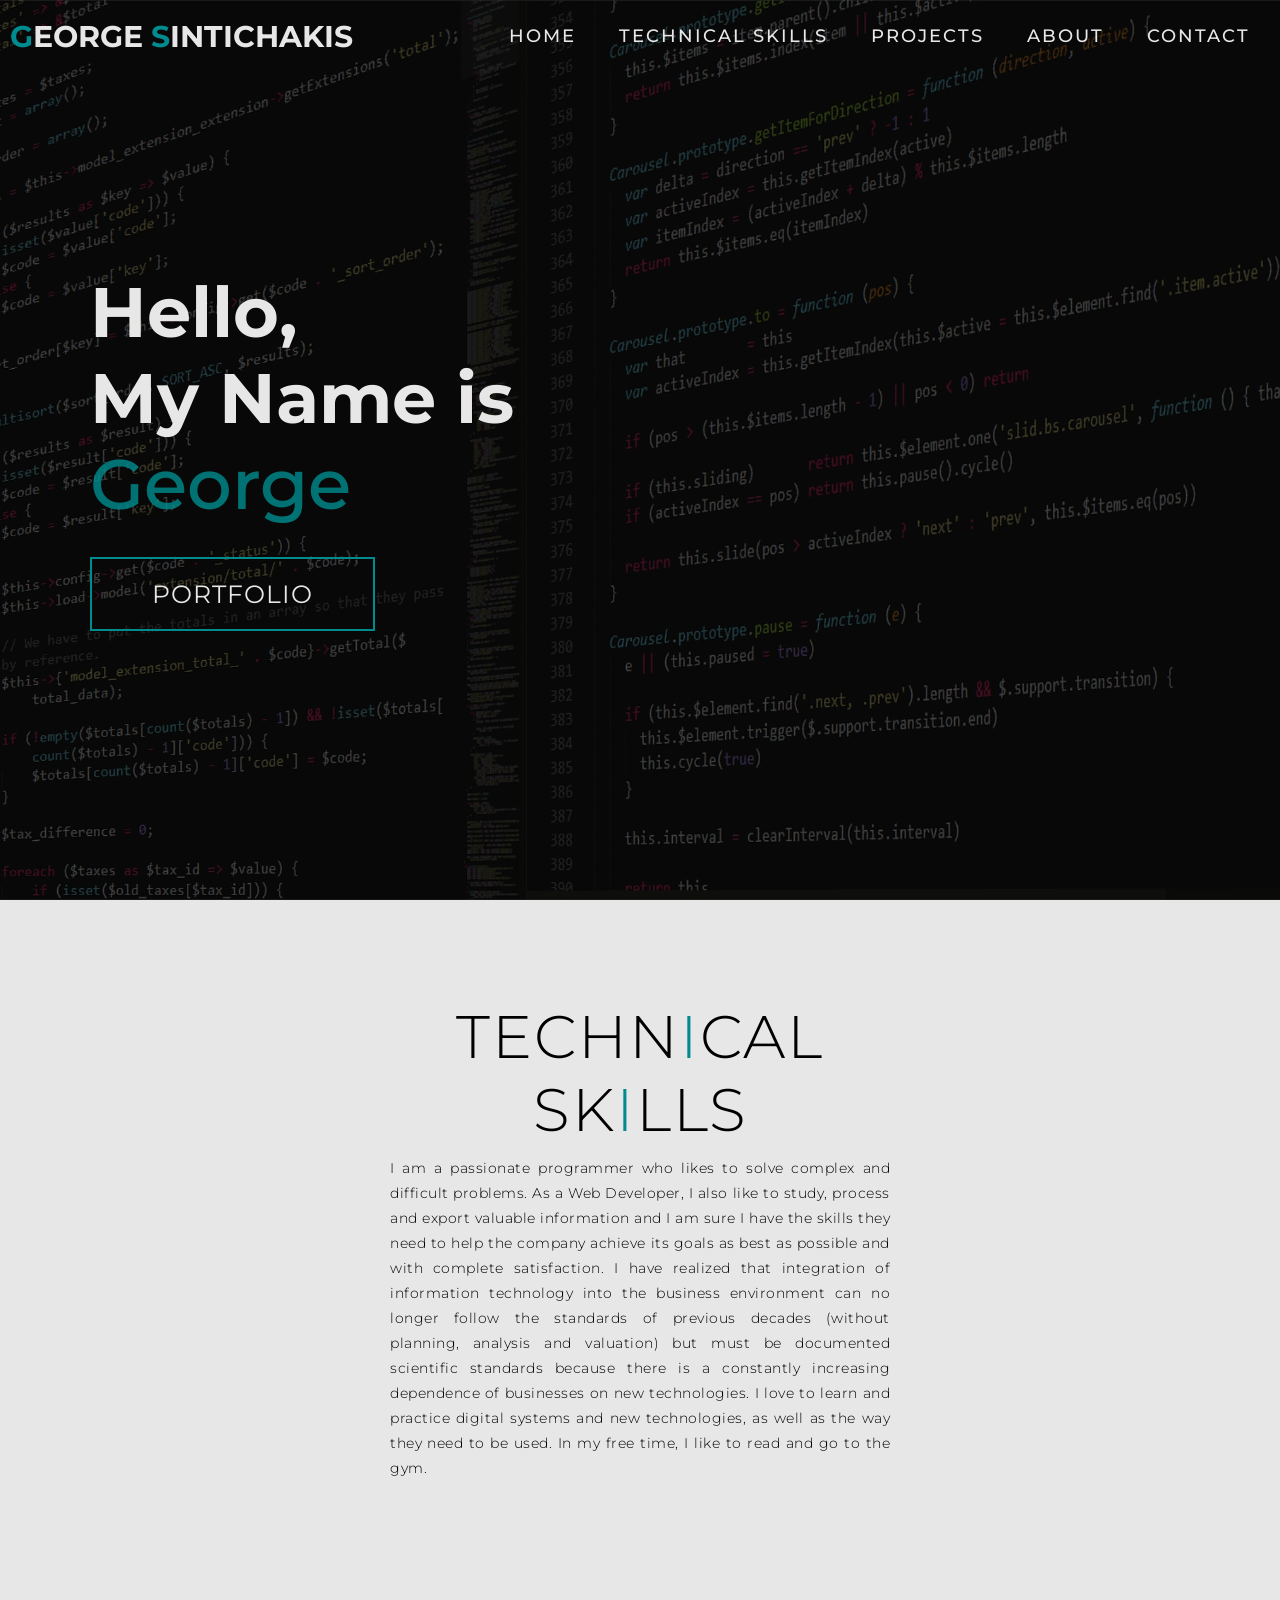
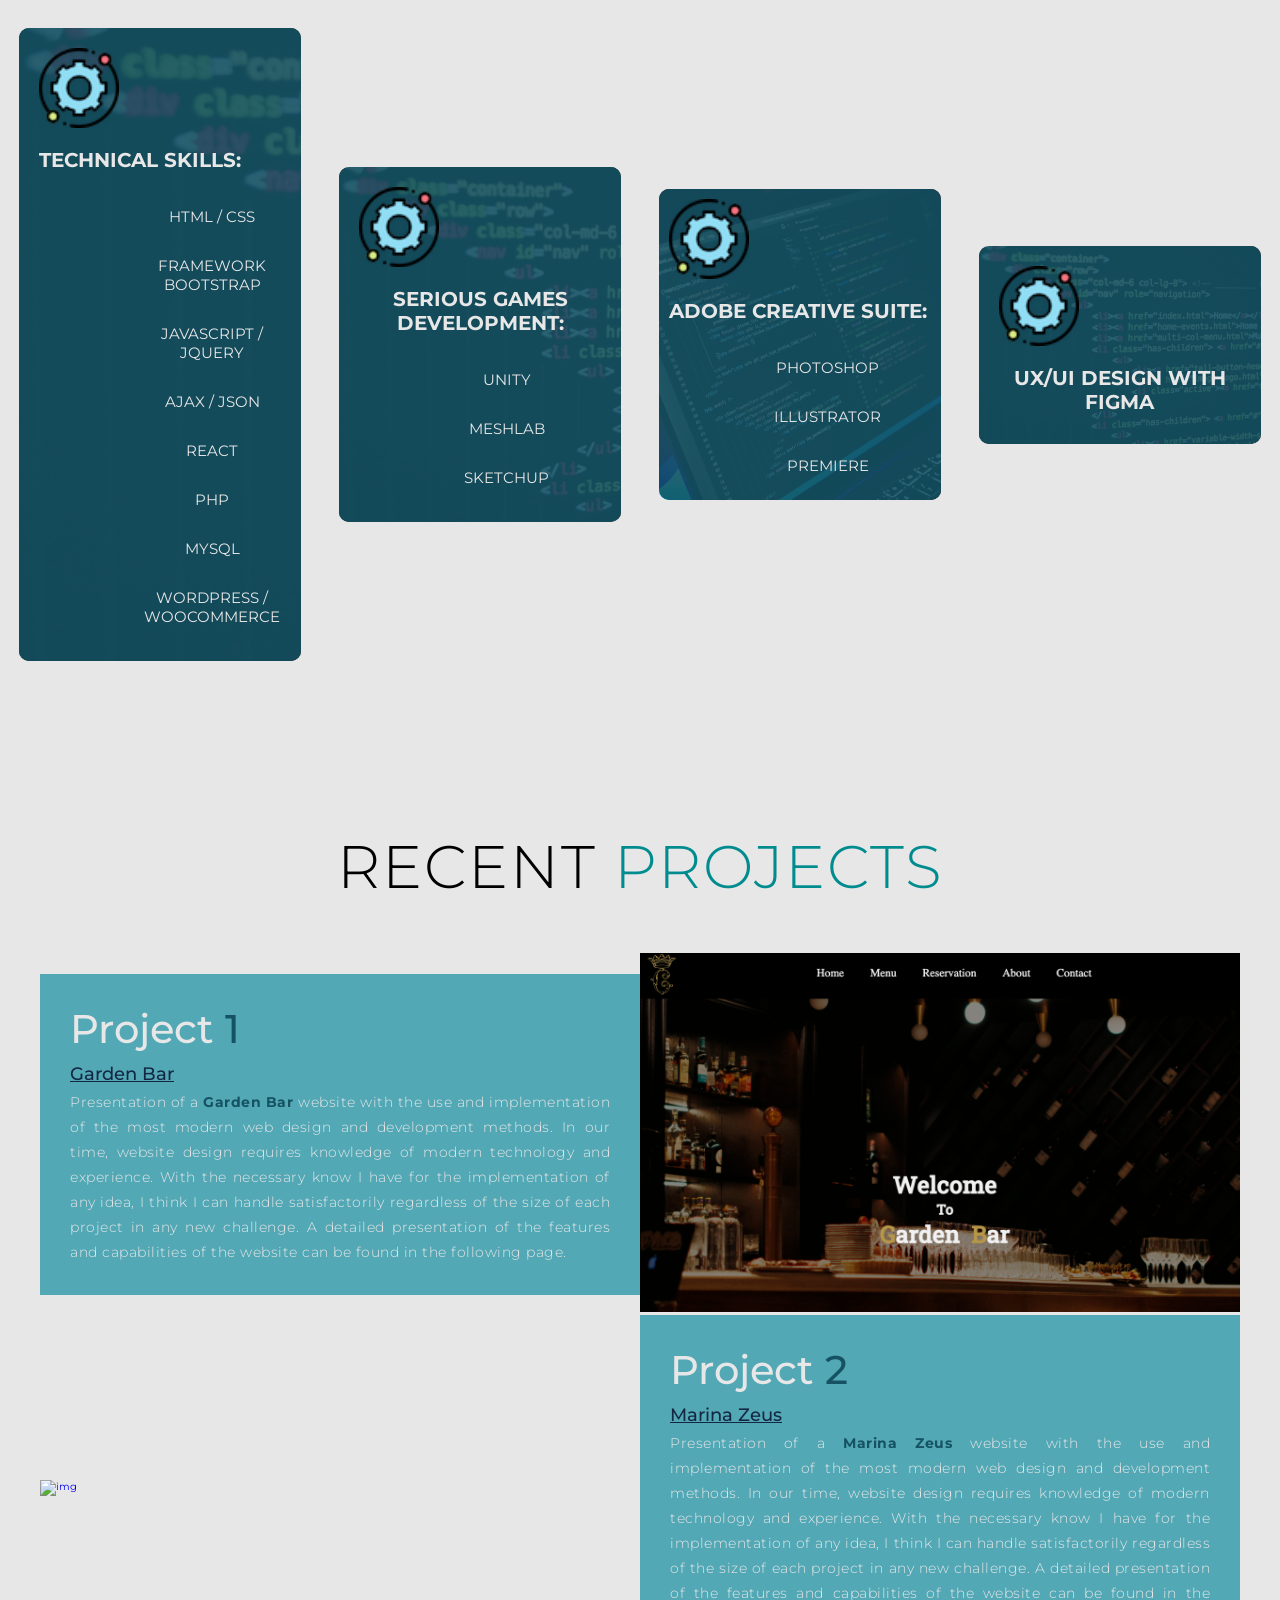
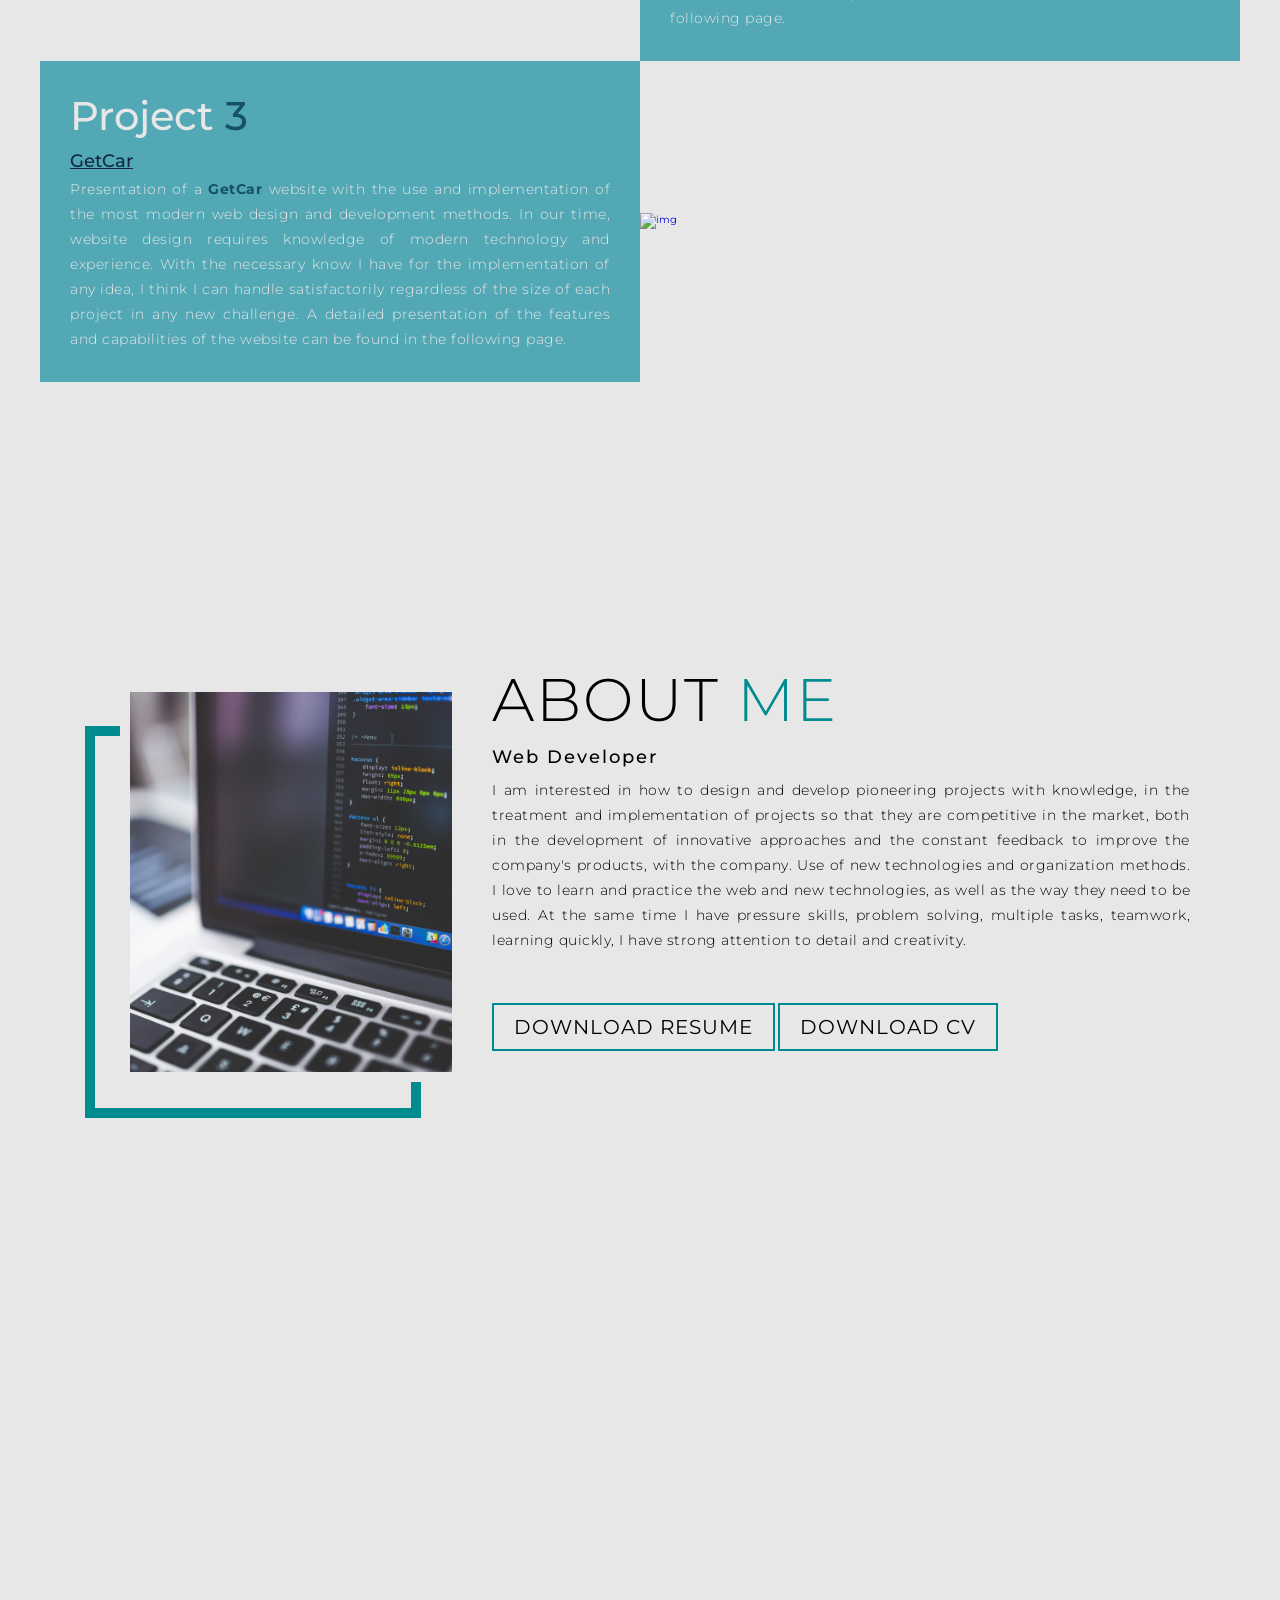
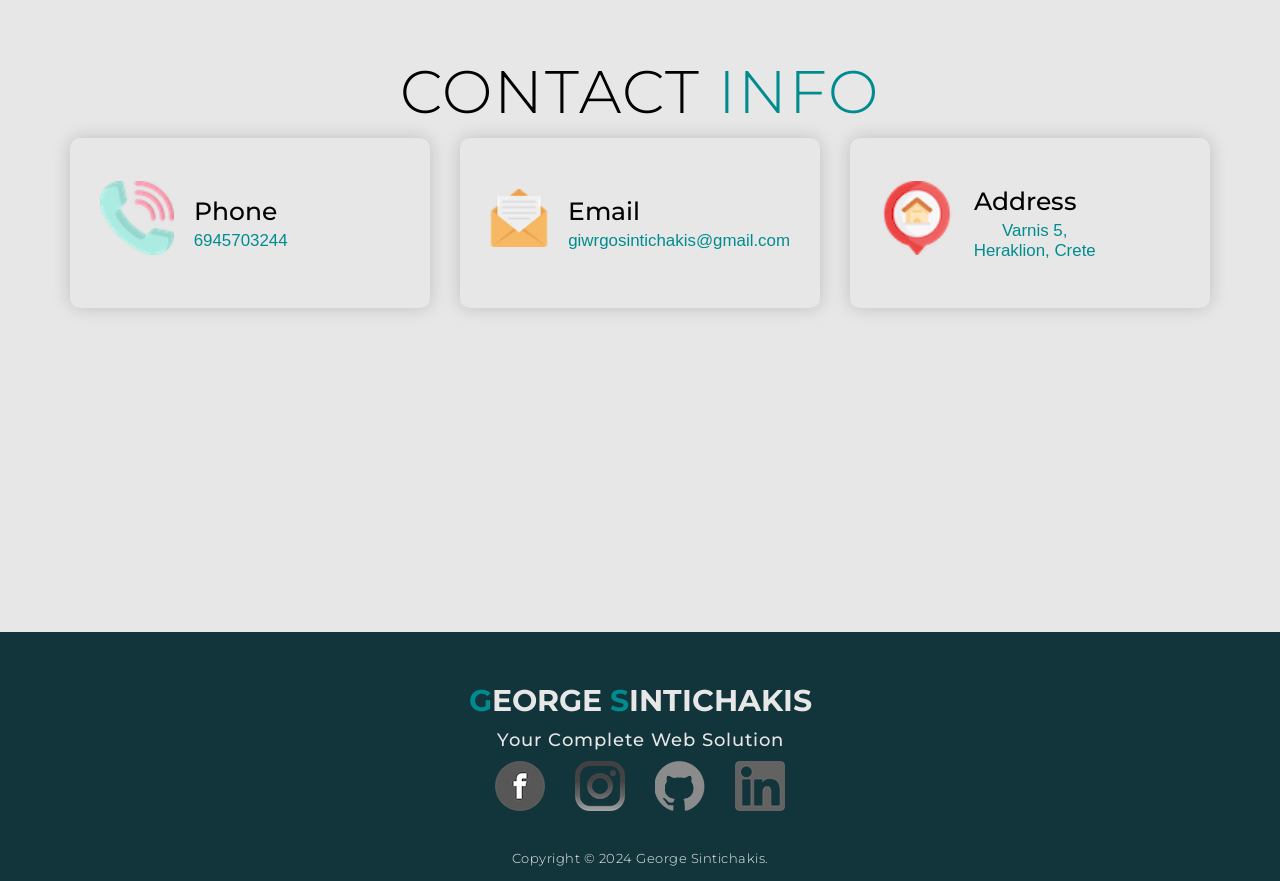
==== commit d7fc8ea0: "Update index.html" ====
--- a/index.html
+++ b/index.html
@@ -56,10 +56,10 @@
               <h2>Technical Skills: </h2>
                 <ul>
                   <li class="yellowhover">HTML / CSS</li>
-                  <li class="yellowhover">Bootstrap</li>
+                  <li class="yellowhover">Framework Bootstrap</li>
                   <li class="yellowhover">JavaScript / jQuery</li>
                   <li class="yellowhover">Ajax / JSON</li>
-                  <li class="yellowhover">Framework React</li>
+                  <li class="yellowhover">React</li>
                   <li class="yellowhover">PHP</li>
                   <li class="yellowhover">MySQL</li>
                   <li class="yellowhover">WordPress / Woocommerce</li>
@@ -105,7 +105,7 @@
           <div class="all-projects">
             <div class="project-item">
               <div class="project-info">
-                <h1>Projects <span>1</span></h1>
+                <h1>Project <span>1</span></h1>
                 <a href="https://giwrgossintichakis.github.io/GardenBar/" target="_blank"><h2><u>Garden Bar</u></h2></a>       
                 <p>
                   Presentation of a <span><b>Garden Bar</b></span> website with the use and implementation of the most modern web design and development methods. In our time, website design requires knowledge of modern technology and experience. With the necessary know I have for the implementation of any idea, I think I can handle satisfactorily regardless of the size of each project in any new challenge. A detailed presentation of the features and capabilities of the website can be found in the following page.
@@ -116,6 +116,37 @@
               </div>
             </div>
         </div>
+        
+        <div class="all-projects">
+          <div class="project-item">
+            <div class="project-img">
+              <a href="https://giwrgossintichakis.github.io/MarinaZeus/" target="_blank"><img src="images/Screenshot 2024-08-16 at 2.31.26 PM.png" alt="img"></a>
+            </div>
+            <div class="project-info">
+              <h1>Project <span>2</span></h1>
+              <a href="https://giwrgossintichakis.github.io/MarinaZeus/" target="_blank"><h2><u>Marina Zeus</u></h2></a>       
+              <p>
+                Presentation of a <span><b>Marina Zeus</b></span> website with the use and implementation of the most modern web design and development methods. In our time, website design requires knowledge of modern technology and experience. With the necessary know I have for the implementation of any idea, I think I can handle satisfactorily regardless of the size of each project in any new challenge. A detailed presentation of the features and capabilities of the website can be found in the following page.
+              </p>
+            </div>
+            
+          </div>
+      </div>
+
+      <div class="all-projects">
+        <div class="project-item">
+          <div class="project-info">
+            <h1>Project <span>3</span></h1>
+            <a href="https://giwrgossintichakis.github.io/GetCar/" target="_blank"><h2><u>GetCar</u></h2></a>       
+            <p>
+              Presentation of a <span><b>GetCar</b></span> website with the use and implementation of the most modern web design and development methods. In our time, website design requires knowledge of modern technology and experience. With the necessary know I have for the implementation of any idea, I think I can handle satisfactorily regardless of the size of each project in any new challenge. A detailed presentation of the features and capabilities of the website can be found in the following page.
+            </p>
+          </div>
+          <div class="project-img">
+            <a href="https://giwrgossintichakis.github.io/GetCar/" target="_blank"><img src="images/Screenshot 2024-09-01 at 5.18.42 PM.png" alt="img"></a>
+          </div>
+        </div>
+    </div>
       </div>
     </section>
 
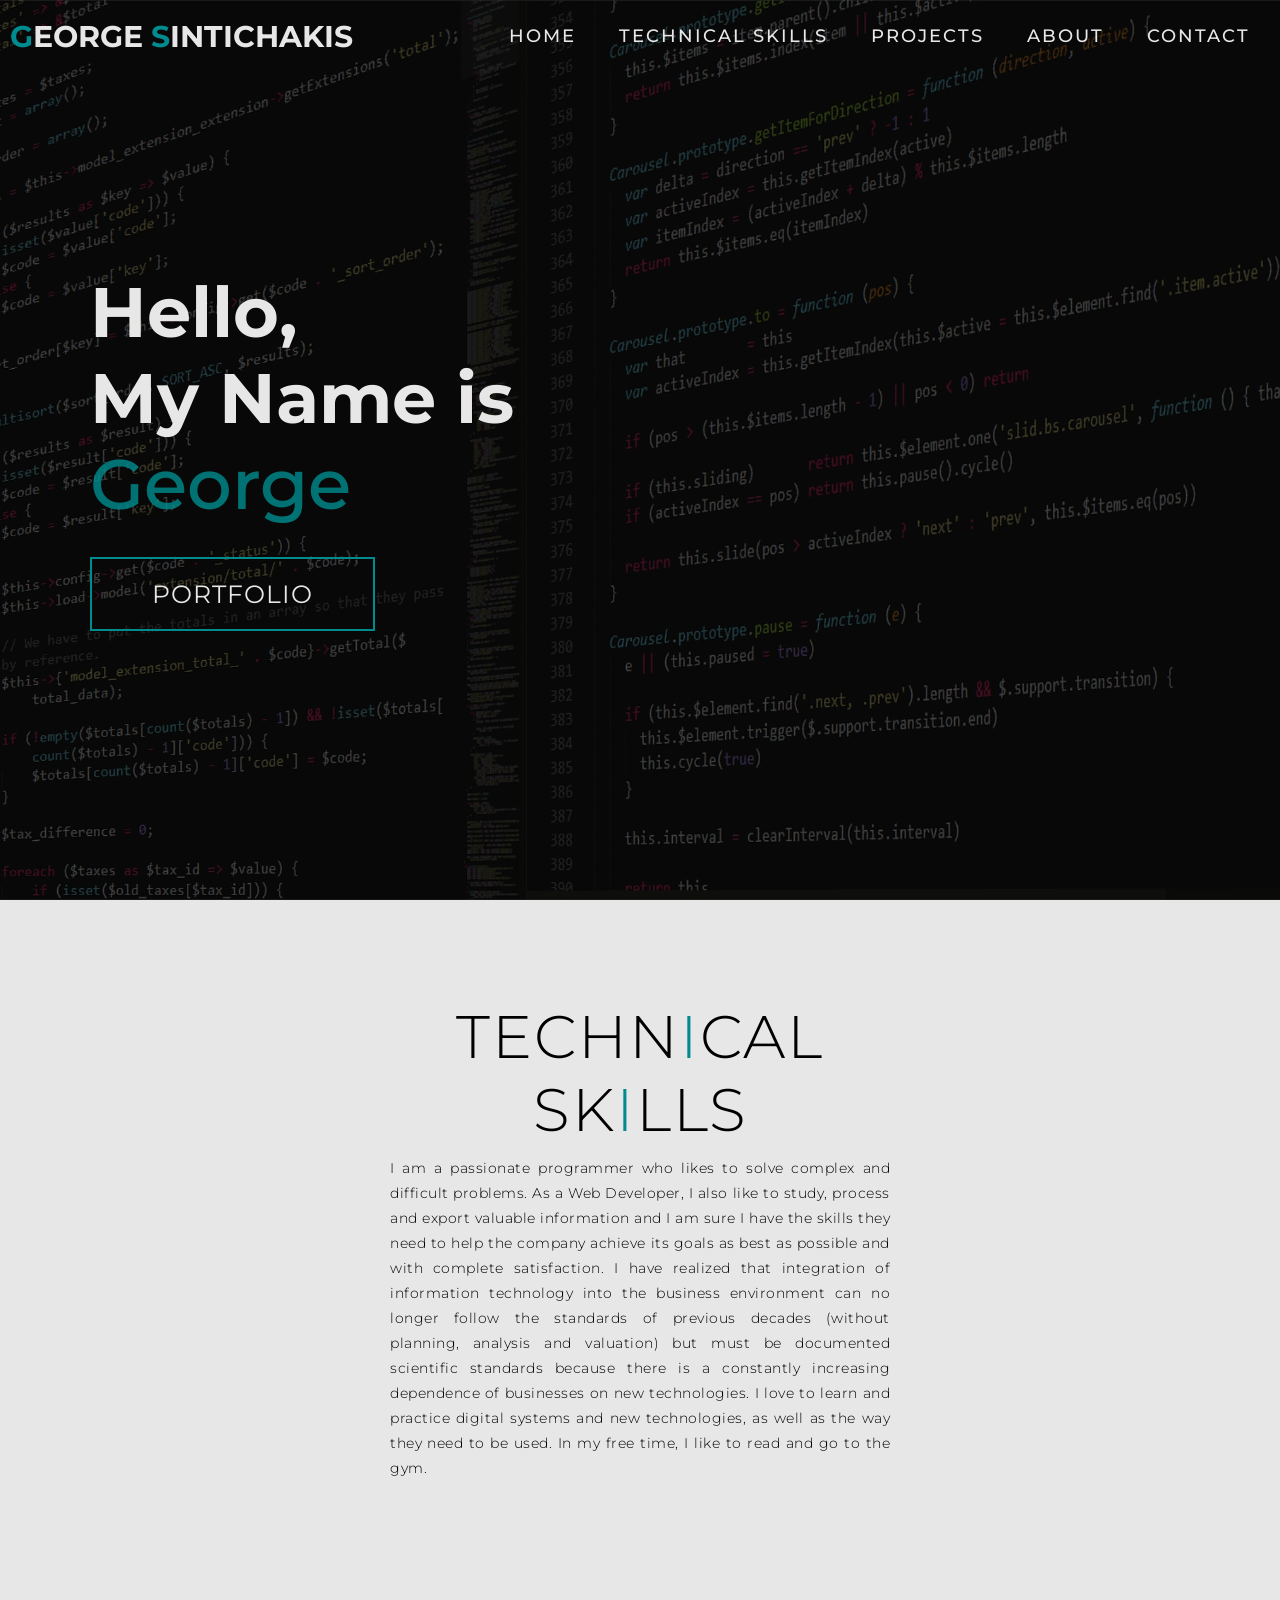
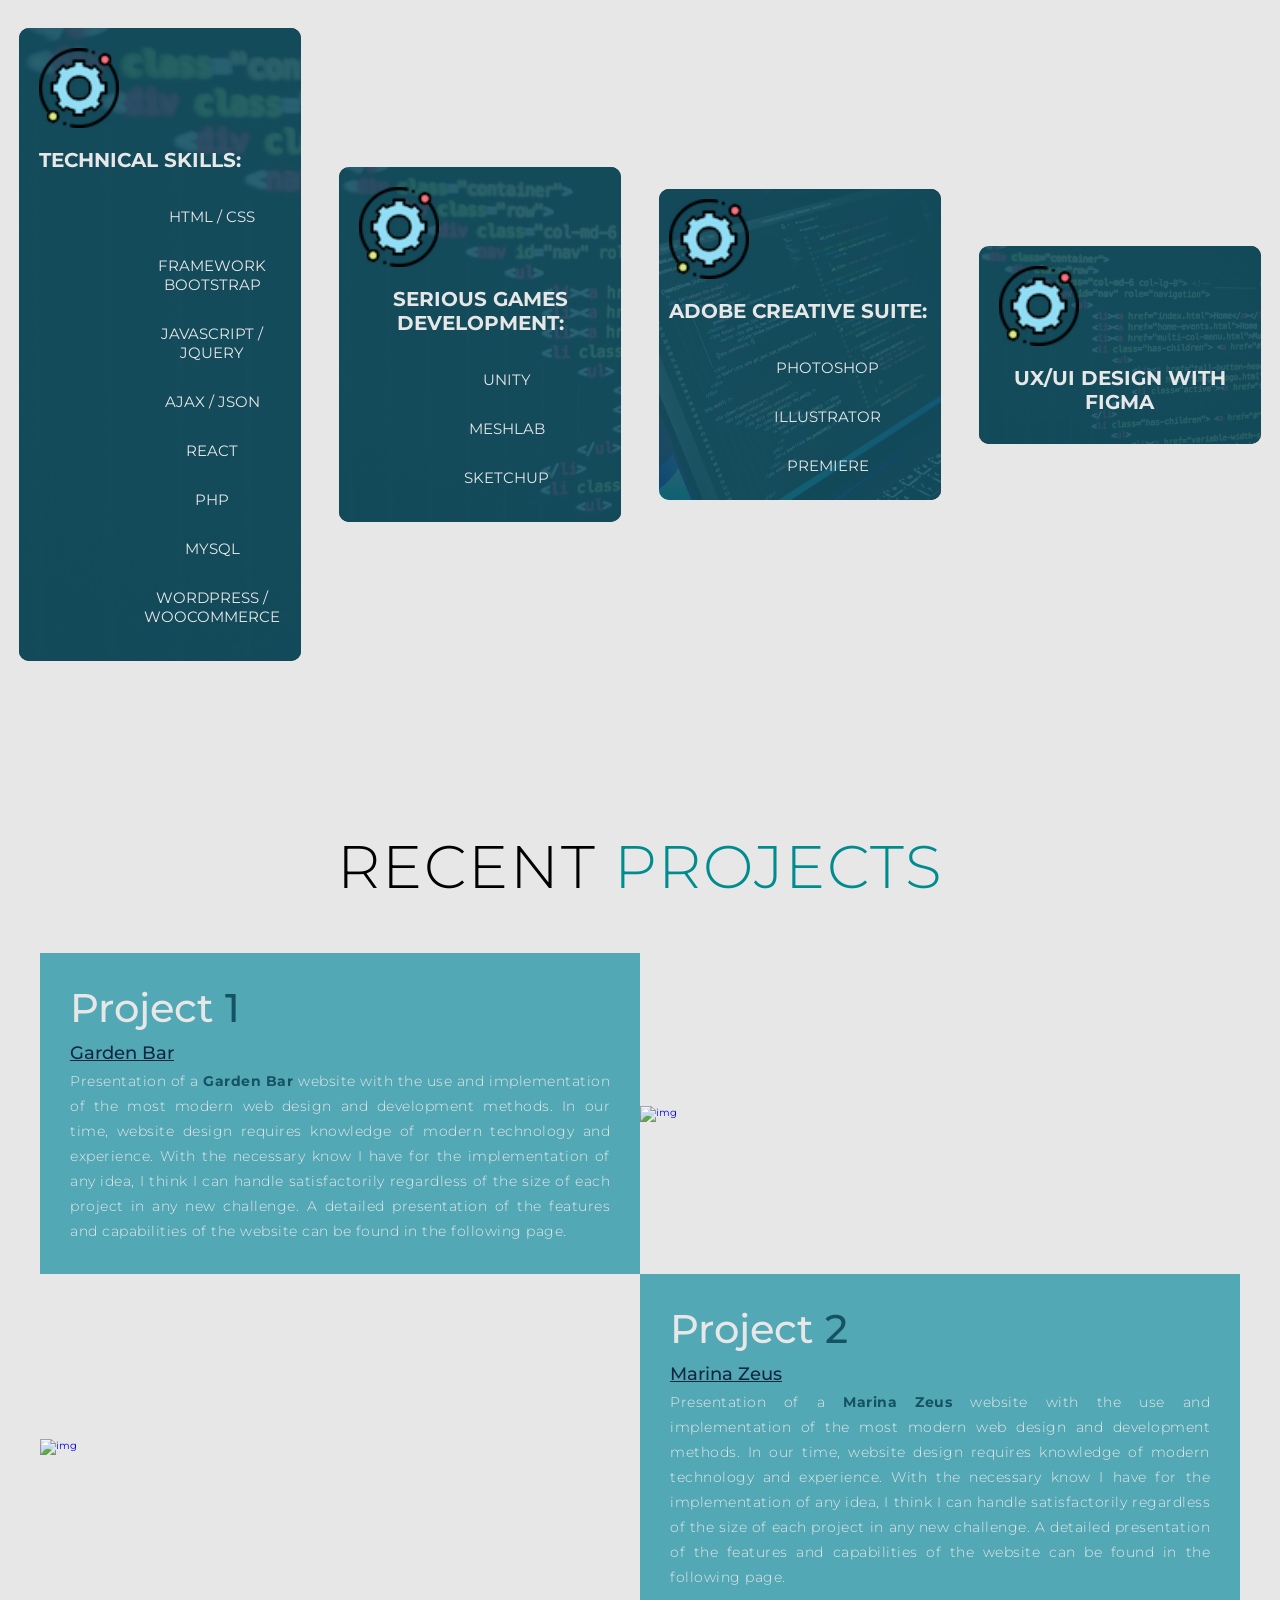
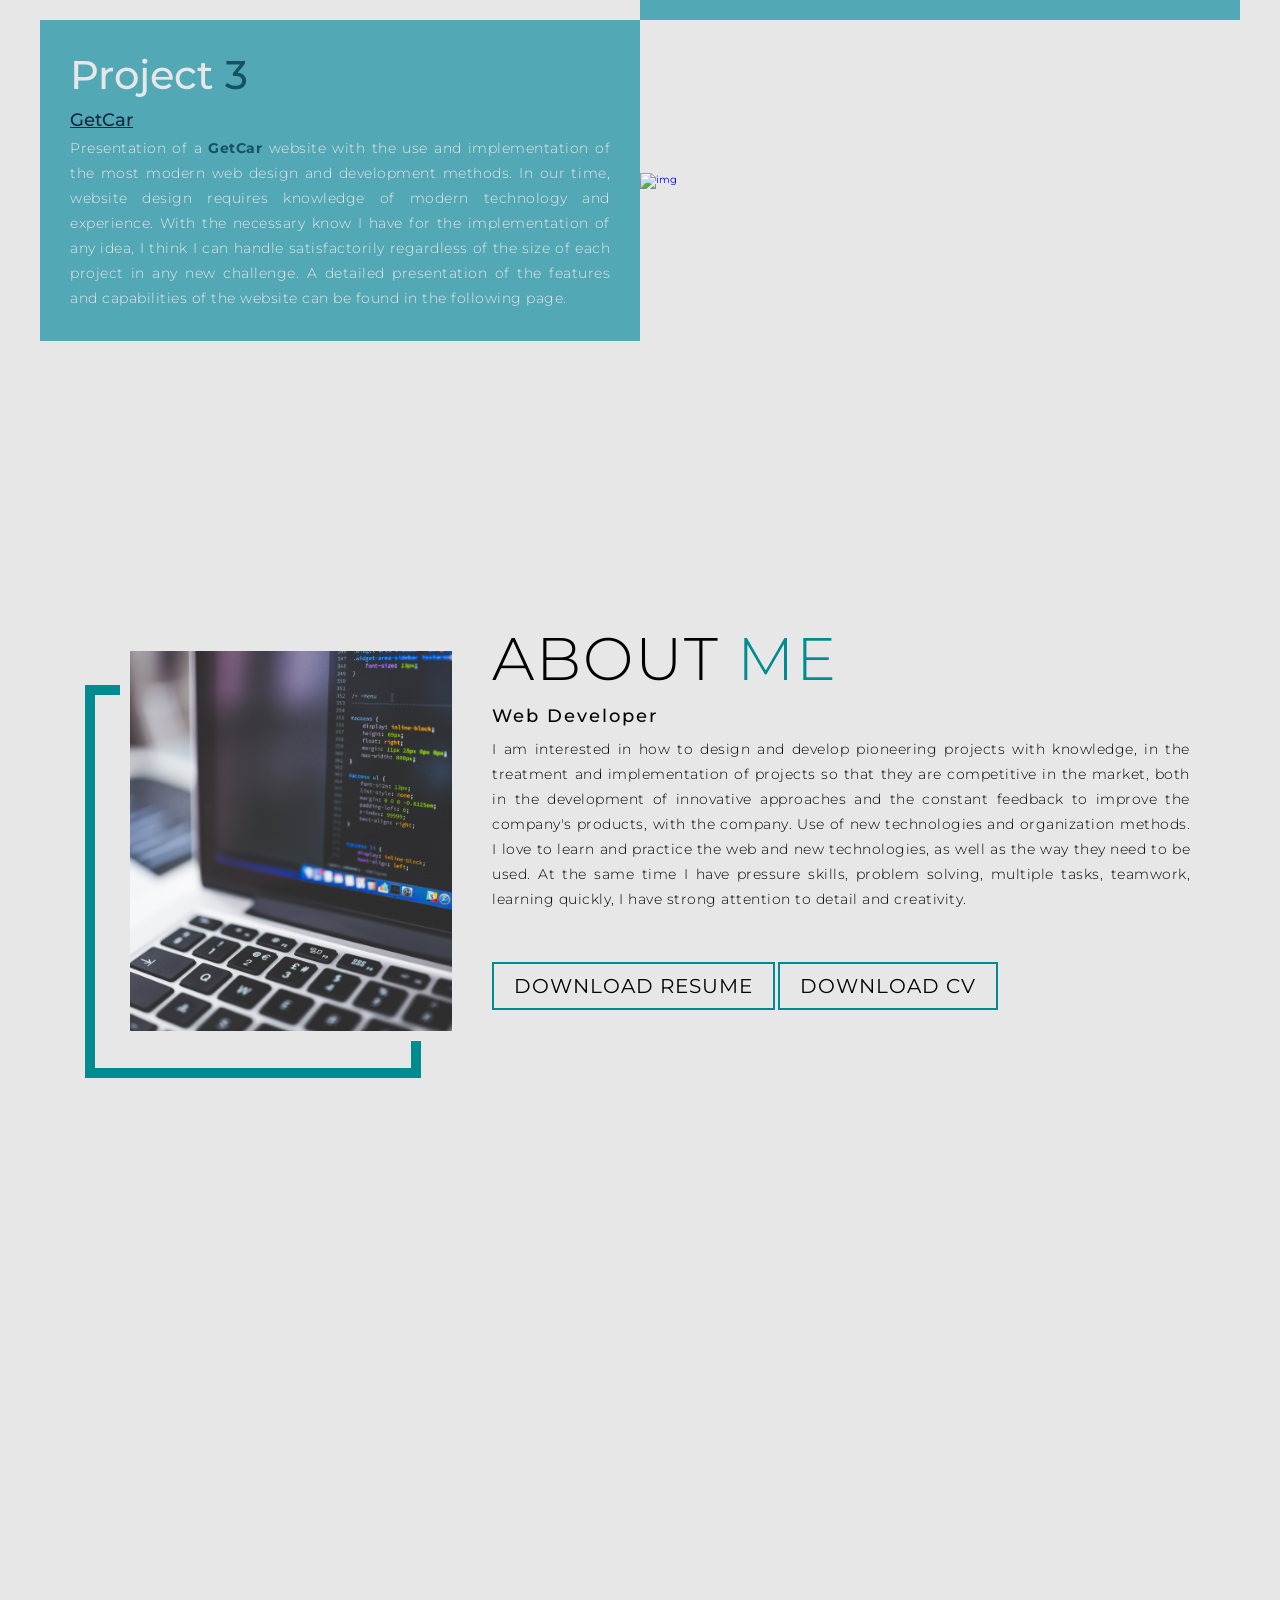
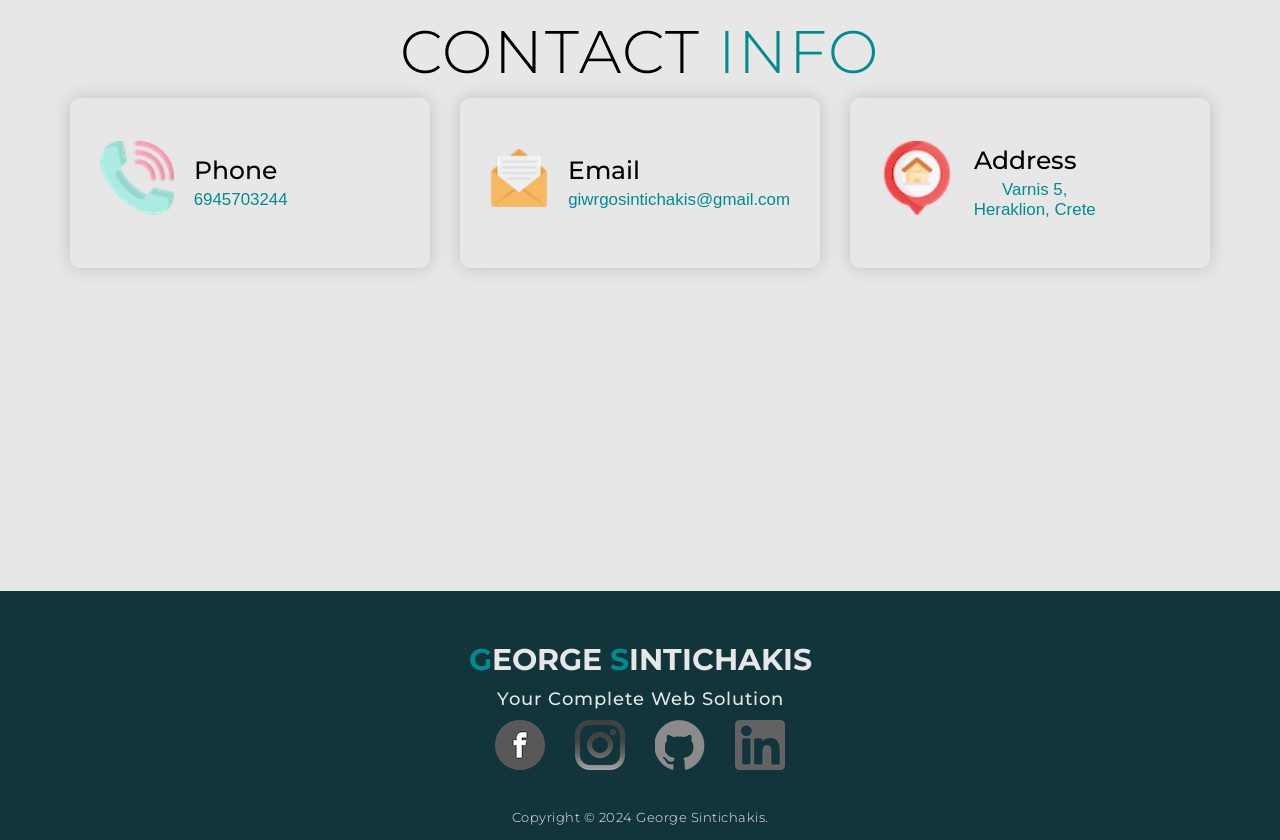
==== commit 3009a3d4: "Update index.html" ====
--- a/index.html
+++ b/index.html
@@ -112,7 +112,7 @@
                 </p>
               </div>
               <div class="project-img">
-                <a href="https://giwrgossintichakis.github.io/GardenBar/" target="_blank"><img src="images/Screenshot 2023-05-07 at 7.33.51 PM.png" alt="img"></a>
+                <a href="https://giwrgossintichakis.github.io/GardenBar/" target="_blank"><img src="images/gardenbar.png" alt="img"></a>
               </div>
             </div>
         </div>
@@ -120,7 +120,7 @@
         <div class="all-projects">
           <div class="project-item">
             <div class="project-img">
-              <a href="https://giwrgossintichakis.github.io/MarinaZeus/" target="_blank"><img src="images/Screenshot 2024-08-16 at 2.31.26 PM.png" alt="img"></a>
+              <a href="https://giwrgossintichakis.github.io/MarinaZeus/" target="_blank"><img src="images/marinaZeas.png" alt="img"></a>
             </div>
             <div class="project-info">
               <h1>Project <span>2</span></h1>
@@ -143,7 +143,7 @@
             </p>
           </div>
           <div class="project-img">
-            <a href="https://giwrgossintichakis.github.io/GetCar/" target="_blank"><img src="images/Screenshot 2024-09-01 at 5.18.42 PM.png" alt="img"></a>
+            <a href="https://giwrgossintichakis.github.io/GetCar/" target="_blank"><img src="images/getcar.png" alt="img"></a>
           </div>
         </div>
     </div>
